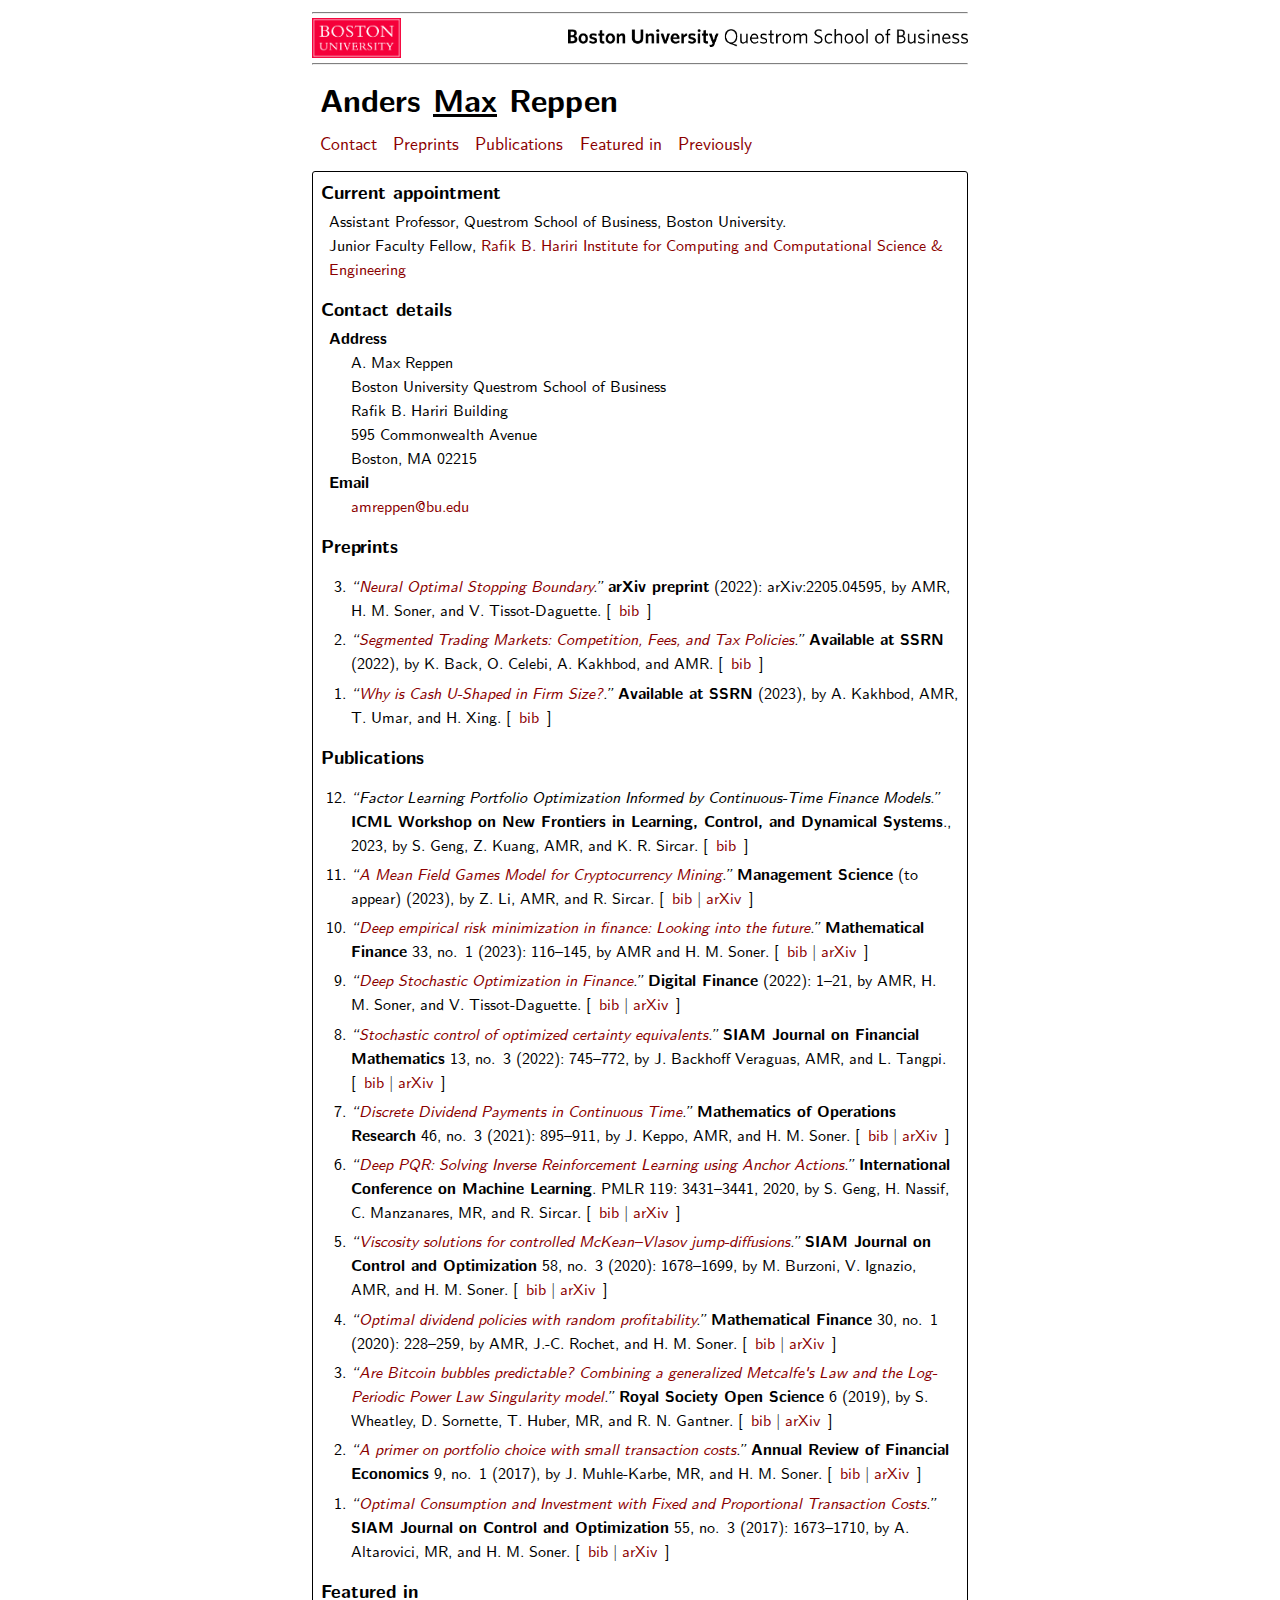
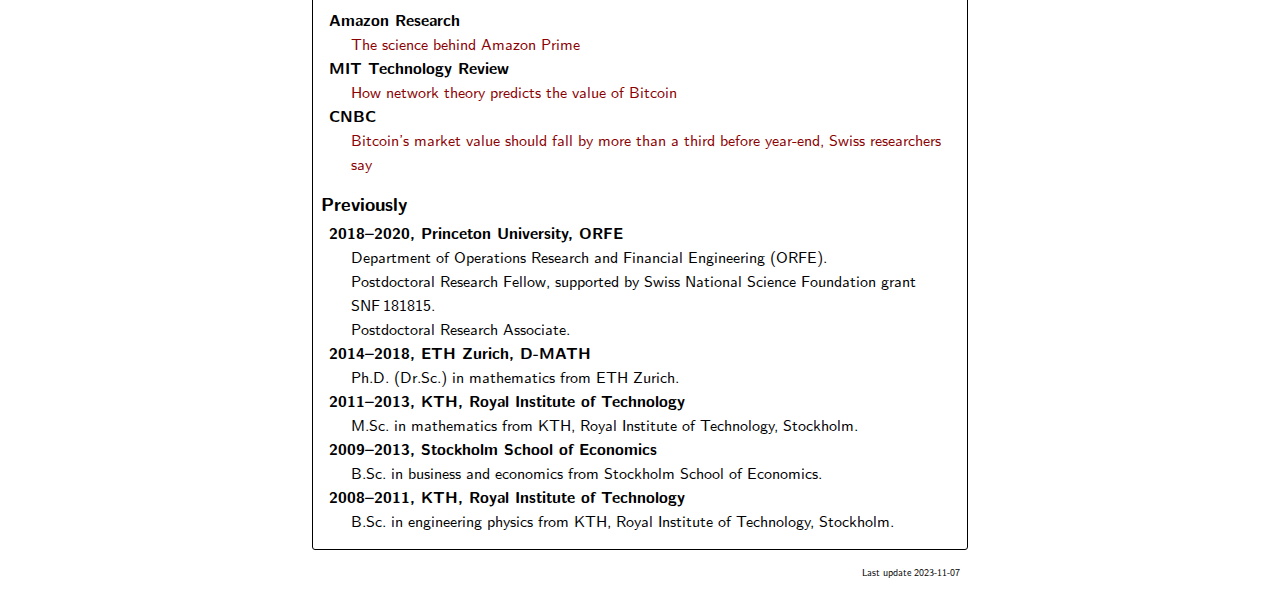
==== index.html @ 8e24a2f7 "Fixed bibliography" ====
<!DOCTYPE html>
<html>
  <head>
    <meta charset="utf-8">
    <meta name="viewport" content="width=device-width, initial-scale=1.0">
    <meta name="google-site-verification" content="W__J4G6WzHY-cyJZ4B01j-AubhSRkgp7CPKXOhSqHA4" />
    <title>A. Max Reppen</title>
    <link rel="stylesheet" href="style.css">
    <script>
    window.onload = function() {
      document.querySelectorAll('a.bib').forEach(function(a) {
        var wrapper = document.createElement('div');
        wrapper.classList.add("tooltip");
        a.parentNode.insertBefore(wrapper, a);
        wrapper.appendChild(a);

        var tooltip = document.createElement('span');
        tooltip.visibility = "hidden";
        tooltip.classList.add("tooltiptext");

        a.onmouseout = function() {
          tooltip.innerHTML = "Copy to clipboard";
        };

        a.onmouseout();
        wrapper.appendChild(tooltip);

        a.onclick = function() {
          var url = this.href;
          tooltip.innerHTML = "Loading..."
          fetch(url).then( r => r.text() )
            .then(function (text) {
              navigator.clipboard.writeText(text);
              tooltip.innerHTML = "Copied to clipboard ✓";
            })
            .catch(function (err) {
              tooltip.innerHTML = "Failed to load resource";
              window.location.href = url;
            });
          return false;
        };
      });
    }
    </script>
  </head>
<body bgcolor="#FFFFFF">

<header>
<hr>
<div id="logos">
<a class="logolink" href="https://www.bu.edu/"><img class="logo" src="bu.png" alt="Boston University"></a>

<a class="logolink" href="https://www.bu.edu/questrom/"><img class="logo" src="questrom.png" alt="Questrom"></a>
</div>
<hr>

<div id="title"><h1>Anders <u>Max</u> Reppen</h1></div>
<nav>
    <a href="#contact">Contact</a>
    <a href="#preprints">Preprints</a>
    <a href="#publications">Publications</a>
    <a href="#featuredin">Featured&puncsp;in</a>
    <a href="#background">Previously</a>
</nav>
</header>


<div id="content">

  <h3 id="appointment">Current appointment</h3>
  <div class="section_content"><p>Assistant Professor, Questrom School of Business, Boston University.
  <br>
  Junior Faculty Fellow, <a href="https://www.bu.edu/hic/">Rafik B. Hariri Institute for Computing and Computational Science & Engineering</a></p></div>


<h3 id="contact">Contact details</h3>
<div class="section_content">
<dl>
    <dt>Address</dt>
    <dd>
    A. Max Reppen <br>
    Boston University Questrom School of Business <br>
    Rafik B. Hariri Building <br>
    595 Commonwealth Avenue <br>
    Boston, MA 02215 <br>
    </dd>
    <dt>Email</dt>
    <dd><a href="mailto:amreppen@bu.edu">amreppen@bu.edu</a></dd>
</dl>
</div>


<h3 id="preprints">Preprints</h3>
<div class="section_content">
<ol reversed>
    <li><span class="publication"><span class="title"><q><a href="https://arxiv.org/abs/2205.04595">Neural Optimal Stopping Boundary</a></q></span> <span class="journal">arXiv preprint</span> (2022): arXiv:2205.04595, by <span class="author"><span class="I">AMR</span></span>, <span class="author"><a href="https://scholar.princeton.edu/soner/">H. M. Soner</a></span>, and <span class="author"><a href="https://sites.google.com/view/valentintissot-daguette/home">V. Tissot-Daguette</a></span>.  [&nbsp;<a class="bib paperlink" href="bib/neural_stopping_bdry.bib">bib</a>&nbsp;]</span></li>
    <li><span class="publication"><span class="title"><q><a href="https://papers.ssrn.com/sol3/papers.cfm?abstract_id=4119978">Segmented Trading Markets: Competition, Fees, and Tax Policies</a></q></span> <span class="journal">Available at SSRN</span> (2022), by <span class="author"><a href="https://business.rice.edu/person/kerry-back">K. Back</a></span>, <span class="author">O. Celebi</span>, <span class="author"><a href="http://www.akakhbod.com/">A. Kakhbod</a></span>, and <span class="author"><span class="I">AMR</span></span>.  [&nbsp;<a class="bib paperlink" href="bib/crypto_venues.bib">bib</a>&nbsp;]</span></li>
    <li><span class="publication"><span class="title"><q><a href="https://papers.ssrn.com/sol3/papers.cfm?abstract_id=4079159">Why is Cash U-Shaped in Firm Size?</a></q></span> <span class="journal">Available at SSRN</span> (2023), by <span class="author"><a href="http://www.akakhbod.com/">A. Kakhbod</a></span>, <span class="author"><span class="I">AMR</span></span>, <span class="author"><a href="https://sites.google.com/site/tarikumar/">T. Umar</a></span>, and <span class="author"><a href="https://sites.google.com/view/hao-xing/home">H. Xing</a></span>.  [&nbsp;<a class="bib paperlink" href="bib/cashcapmodel.bib">bib</a>&nbsp;]</span></li>
</ol>
</div>

<h3 id="publications">Publications</h3>
<div class="section_content">
<ol reversed>
    <li><span class="publication"><span class="title"><q>Factor Learning Portfolio Optimization Informed by Continuous-Time Finance Models</q></span> <span class="booktitle">ICML Workshop on New Frontiers in Learning, Control, and Dynamical Systems</span>., 2023, by <span class="author"><a href="https://www.cs.princeton.edu/~sgeng/">S. Geng</a></span>, <span class="author">Z. Kuang</span>, <span class="author"><span class="I">AMR</span></span>, and <span class="author"><a href="https://www.princeton.edu/~sircar/">K. R. Sircar</a></span>.  [&nbsp;<a class="bib paperlink" href="bib/geng2023factor.bib">bib</a>&nbsp;]</span></li>
    <li><span class="publication"><span class="title"><q><a href="https://pubsonline.informs.org/doi/abs/10.1287/mnsc.2023.4798">A Mean Field Games Model for Cryptocurrency Mining</a></q></span> <span class="journal">Management Science</span> (to appear) (2023), by <span class="author">Z. Li</span>, <span class="author"><span class="I">AMR</span></span>, and <span class="author"><a href="https://www.princeton.edu/~sircar/">R. Sircar</a></span>.  [&nbsp;<a class="bib paperlink" href="bib/mfg_bitcoin.bib">bib</a> | <a class="paperlink" href="https://arxiv.org/abs/1912.01952">arXiv</a>&nbsp;]</span></li>
    <li><span class="publication"><span class="title"><q><a href="http://doi.org/10.1111/mafi.12365">Deep empirical risk minimization in finance: Looking into the future</a></q></span> <span class="journal">Mathematical Finance</span> 33, no.&nbsp;1 (2023): 116–145, by <span class="author"><span class="I">AMR</span></span> and <span class="author"><a href="https://scholar.princeton.edu/soner/">H. M. Soner</a></span>.  [&nbsp;<a class="bib paperlink" href="bib/overlearning.bib">bib</a> | <a class="paperlink" href="https://arxiv.org/abs/2011.09349">arXiv</a>&nbsp;]</span></li>
    <li><span class="publication"><span class="title"><q><a href="https://doi.org/10.1007/s42521-022-00074-6">Deep Stochastic Optimization in Finance</a></q></span> <span class="journal">Digital Finance</span> (2022): 1&ndash;21, by <span class="author"><span class="I">AMR</span></span>, <span class="author"><a href="https://scholar.princeton.edu/soner/">H. M. Soner</a></span>, and <span class="author"><a href="https://sites.google.com/view/valentintissot-daguette/home">V. Tissot-Daguette</a></span>.  [&nbsp;<a class="bib paperlink" href="bib/deep_stoch_opt_finance.bib">bib</a> | <a class="paperlink" href="https://arxiv.org/abs/2205.04604">arXiv</a>&nbsp;]</span></li>
    <li><span class="publication"><span class="title"><q><a href="https://epubs.siam.org/doi/10.1137/21M1407732">Stochastic control of optimized certainty equivalents</a></q></span> <span class="journal">SIAM Journal on Financial Mathematics</span> 13, no.&nbsp;3 (2022): 745–772, by <span class="author"><a href="https://sites.google.com/site/juliobackhoff/home">J. Backhoff Veraguas</a></span>, <span class="author"><span class="I">AMR</span></span>, and <span class="author"><a href="https://ludovic.princeton.edu/">L. Tangpi</a></span>.  [&nbsp;<a class="bib paperlink" href="bib/oce_control.bib">bib</a> | <a class="paperlink" href="https://arxiv.org/abs/2001.10108">arXiv</a>&nbsp;]</span></li>
    <li><span class="publication"><span class="title"><q><a href="https://pubsonline.informs.org/doi/abs/10.1287/moor.2020.1081">Discrete Dividend Payments in Continuous Time</a></q></span> <span class="journal">Mathematics of Operations Research</span> 46, no.&nbsp;3 (2021): 895–911, by <span class="author"><a href="https://jussikeppo.com/">J. Keppo</a></span>, <span class="author"><span class="I">AMR</span></span>, and <span class="author"><a href="https://scholar.princeton.edu/soner/">H. M. Soner</a></span>.  [&nbsp;<a class="bib paperlink" href="bib/discrete_dividends.bib">bib</a> | <a class="paperlink" href="https://arxiv.org/abs/1805.05077">arXiv</a>&nbsp;]</span></li>
    <li><span class="publication"><span class="title"><q><a href="http://proceedings.mlr.press/v119/geng20a.html">Deep PQR: Solving Inverse Reinforcement Learning using Anchor Actions</a></q></span> <span class="booktitle">International Conference on Machine Learning</span>. PMLR 119: 3431&ndash;3441, 2020, by <span class="author"><a href="https://www.cs.princeton.edu/~sgeng/">S. Geng</a></span>, <span class="author">H. Nassif</span>, <span class="author">C. Manzanares</span>, <span class="author"><span class="I">MR</span></span>, and <span class="author"><a href="https://www.princeton.edu/~sircar/">R. Sircar</a></span>.  [&nbsp;<a class="bib paperlink" href="bib/ioc_anchor.bib">bib</a> | <a class="paperlink" href="https://arxiv.org/abs/2007.07443">arXiv</a>&nbsp;]</span></li>
    <li><span class="publication"><span class="title"><q><a href="https://epubs.siam.org/doi/abs/10.1137/19M1290061">Viscosity solutions for controlled McKean&ndash;Vlasov jump-diffusions</a></q></span> <span class="journal">SIAM Journal on Control and Optimization</span> 58, no.&nbsp;3 (2020): 1678–1699, by <span class="author"><a href="https://sites.unimi.it/burzonim/">M. Burzoni</a></span>, <span class="author">V. Ignazio</span>, <span class="author"><span class="I">AMR</span></span>, and <span class="author"><a href="https://scholar.princeton.edu/soner/">H. M. Soner</a></span>.  [&nbsp;<a class="bib paperlink" href="bib/measure_comparison_jumps.bib">bib</a> | <a class="paperlink" href="https://arxiv.org/abs/1909.12337">arXiv</a>&nbsp;]</span></li>
    <li><span class="publication"><span class="title"><q><a href="https://onlinelibrary.wiley.com/doi/abs/10.1111/mafi.12223">Optimal dividend policies with random profitability</a></q></span> <span class="journal">Mathematical Finance</span> 30, no.&nbsp;1 (2020): 228–259, by <span class="author"><span class="I">AMR</span></span>, <span class="author"><a href="https://www.tse-fr.eu/people/jean-charles-rochet">J.-C. Rochet</a></span>, and <span class="author"><a href="https://scholar.princeton.edu/soner/">H. M. Soner</a></span>.  [&nbsp;<a class="bib paperlink" href="bib/random_profitability.bib">bib</a> | <a class="paperlink" href="https://arxiv.org/abs/1706.01813">arXiv</a>&nbsp;]</span></li>
    <li><span class="publication"><span class="title"><q><a href="https://royalsocietypublishing.org/doi/abs/10.1098/rsos.180538">Are Bitcoin bubbles predictable? Combining a generalized Metcalfe's Law and the Log-Periodic Power Law Singularity model</a></q></span> <span class="journal">Royal Society Open Science</span> 6 (2019), by <span class="author"><a href="https://scholar.google.com/citations?user=OQ35214AAAAJ">S. Wheatley</a></span>, <span class="author"><a href="https://er.ethz.ch/about-us/people/sornette.html">D. Sornette</a></span>, <span class="author">T. Huber</span>, <span class="author"><span class="I">MR</span></span>, and <span class="author"><a href="https://scholar.google.com/citations?user=cJ6KEngAAAAJ">R. N. Gantner</a></span>.  [&nbsp;<a class="bib paperlink" href="bib/BTC_LPPLS.bib">bib</a> | <a class="paperlink" href="https://arxiv.org/abs/1803.05663">arXiv</a>&nbsp;]</span></li>
    <li><span class="publication"><span class="title"><q><a href="https://www.annualreviews.org/doi/abs/10.1146/annurev-financial-110716-032445">A primer on portfolio choice with small transaction costs</a></q></span> <span class="journal">Annual Review of Financial Economics</span> 9, no.&nbsp;1 (2017), by <span class="author"><a href="https://www.imperial.ac.uk/people/j.muhle-karbe">J. Muhle-Karbe</a></span>, <span class="author"><span class="I">MR</span></span>, and <span class="author"><a href="https://scholar.princeton.edu/soner/">H. M. Soner</a></span>.  [&nbsp;<a class="bib paperlink" href="bib/transaction_cost_primer.bib">bib</a> | <a class="paperlink" href="https://arxiv.org/abs/1612.01302">arXiv</a>&nbsp;]</span></li>
    <li><span class="publication"><span class="title"><q><a href="http://epubs.siam.org/doi/10.1137/15M1053633">Optimal Consumption and Investment with Fixed and Proportional Transaction Costs</a></q></span> <span class="journal">SIAM Journal on Control and Optimization</span> 55, no.&nbsp;3 (2017): 1673&ndash;1710, by <span class="author"><a href="https://scholar.google.com/citations?user=X-I1JTgAAAAJ">A. Altarovici</a></span>, <span class="author"><span class="I">MR</span></span>, and <span class="author"><a href="https://scholar.princeton.edu/soner/">H. M. Soner</a></span>.  [&nbsp;<a class="bib paperlink" href="bib/mixed_costs.bib">bib</a> | <a class="paperlink" href="https://arxiv.org/abs/1610.03958">arXiv</a>&nbsp;]</span></li>
</ol>
</div>

<h3 id="featuredin">Featured in</h3>
<div class="section_content">
<dl>
  <dt>Amazon Research</dt>
  <dd><a href="https://www.amazon.science/latest-news/the-science-behind-amazon-prime">The science behind Amazon Prime</a></dd>

  <dt>MIT Technology Review</dt>
  <dd><a href="https://www.technologyreview.com/2018/03/29/67091/how-network-theory-predicts-the-value-of-bitcoin/">How network theory predicts the value of Bitcoin</a></dd>

  <dt>CNBC</dt>
  <dd><a href="https://www.cnbc.com/2018/04/02/bitcoins-market-value-should-fall-by-more-than-a-third-before-year-end-swiss-researchers-say.html">Bitcoin’s market value should fall by more than a third before year-end, Swiss researchers say</a></dd>
</dl>
</div>

<h3 id="background">Previously</h3>
<div class="section_content">
<dl>
  <dt>2018–2020, Princeton University, ORFE</dt>
  <dd>
    Department of Operations Research and Financial Engineering (ORFE).<br>
    Postdoctoral Research Fellow, supported by Swiss National Science Foundation grant SNF&#8239;181815. <br>
    Postdoctoral Research Associate.
  </dd>

    <dt>2014–2018, ETH Zurich, D-MATH</dt>
	<dd>Ph.D. (Dr.Sc.) in mathematics from ETH Zurich.</dd>

  <dt>2011–2013, KTH, Royal Institute of Technology</dt>
	<dd>M.Sc. in mathematics from KTH, Royal Institute of Technology, Stockholm.</dd>

    <dt>2009–2013, Stockholm School of Economics</dt>
	<dd>B.Sc. in business and economics from Stockholm School of Economics.</dd>

    <dt>2008–2011, KTH, Royal Institute of Technology</dt>
	<dd>B.Sc. in engineering physics from KTH, Royal Institute of Technology, Stockholm.</dd>
</dl>
</div>

</div>

<footer>
<div id="last-updated" align="right"><font size="-2">Last update 2023-11-07</font></div>
</footer>

</body>
</html>
---- style.css ----
@font-face {
    font-family: 'LMSans10'; /* normal */
    src: url('fonts/lmsans10-regular.woff2') format('woff2');
    font-weight: normal;
    font-style: normal;
}

@font-face {
    font-family: 'LMSans10'; /* italic */
    src: url('fonts/lmsans10-oblique.woff2') format('woff2');
    font-weight: normal;
    font-style: italic;
}

@font-face {
    font-family: 'LMSans10'; /* bold */
    src: url('fonts/lmsans10-bold.woff2') format('woff2');
    font-weight: bold;
    font-style: normal;
}

@font-face {
    font-family: 'LMSans10'; /* bold */
    src: url('fonts/lmsans10-boldoblique.woff2') format('woff2');
    font-weight: bold;
    font-style: italic;
}

html {
    scroll-behavior: smooth;
    font-family: 'LMSans10', sans-serif;
}

/* MAIN LAYOUT */

* {
    text-size-adjust: none;
    -webkit-text-size-adjust: none;
}
body {
    max-width: 82ch;
    padding: 0.5ch;
    margin: 0 auto;
    overflow-x: hidden;
}
hr {
    border-top: 1px solid;
    margin: 0 0;
}
#logos {
    display: flex;
    flex-wrap: wrap;
    justify-content: space-between;
    margin: 0.25em 0 0 0;
    align-items: center;
}
.logo {
    max-height: 2.5rem;
    max-width: 100%;
}
.logolink {
    max-width: min(25rem, 100%);
    min-width: 0;
}
header {
    margin-top: 0.5em;
    margin-bottom: 1em;
}
#title, nav, #content, footer {
    margin-left: 0;
    margin-right: 0;
    padding-left: 1ch;
    padding-right: 1ch;
    margin-top: 0.5em;
    margin-bottom: 0.5em;
}
#content {
    border: 1px solid;
    border-radius: 3px;
    line-height: 150%;
}
nav {
    word-spacing: 1.4ch;
}
nav a {
    font-size: 1.1em;
}
h1, h2, h3, h4, h5, h6 {
    margin-bottom: 0;
}
h1, h2, h3, h4, h5, h6, p, ul, li, dl, table {
    margin-top: 0.33em;
}
#content > :first-child {
    margin-top: 0.5rem;
}
#content > :last-child {
    margin-bottom: 0.5rem;
}
.section_content {
  padding-left: 0.5rem;
}


/* COLORS */

a, nav a:visited {
    color: #8b0000;
    text-decoration: none;
}

a:hover {
    color: #F5003A;
    text-decoration: underline;
}

.author a:link, .author a:visited {
    color: black;
}

.author a:hover {
    color: #F5003A;
}

.paperlink a:link, .paperlink a:visited {
    text-decoration: underline;
}

.journal, .booktitle {
    font-weight: bold;
}

.title {
    quotes: '“' '.”';
    font-style: italic;
    /*quotes: '' '';*/
}

/* LISTS */
ol, ul, dl {
    padding-left: 0.0rem;
}
ol, ul, dd {
    margin-left: 1.4rem;
}
/* DESCRIPTION LISTS */
dt {
    font-weight: bold;
}

/* MEDIA QUERIES */

@media only print {
    body, #content {
        background-color: white;
        border: none;
    }
    header hr {
        display: none;
    }
    nav {
        display: none;
    }
}

/* TOOLTIP */

.tooltip {
  position: relative;
  display: inline-block;
}

.tooltip .tooltiptext {
  visibility: hidden;
  width: 140px;
  background-color: #555;
  color: #fff;
  text-align: center;
  border-radius: 6px;
  padding: 5px;
  position: absolute;
  z-index: 1;
  bottom: 100%;
  left: 50%;
  margin-left: -75px;
  opacity: 0;
  transition: opacity 0.3s;
}

.tooltip .tooltiptext::after {
  content: "";
  position: absolute;
  top: 100%;
  left: 50%;
  margin-left: -5px;
  border-width: 5px;
  border-style: solid;
  border-color: #555 transparent transparent transparent;
}

.tooltip:hover .tooltiptext {
  visibility: visible;
  opacity: 1;
}
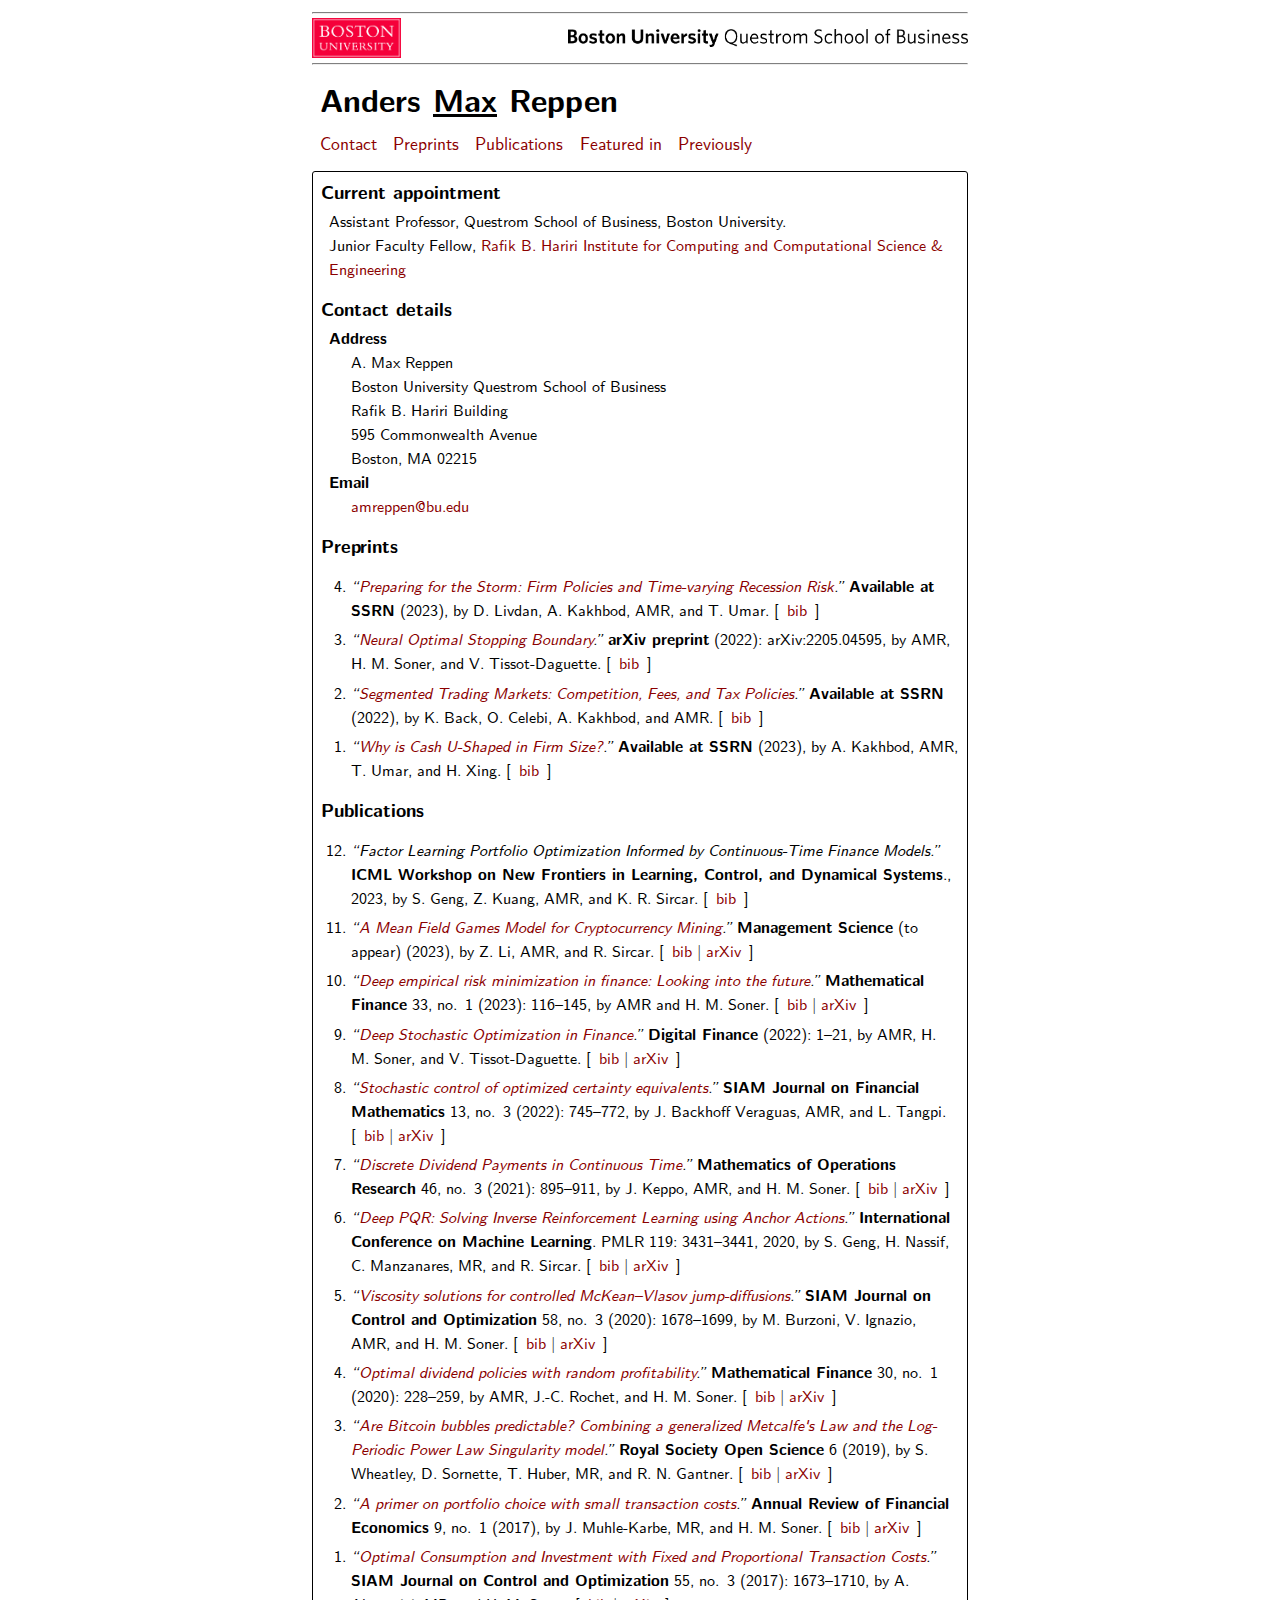
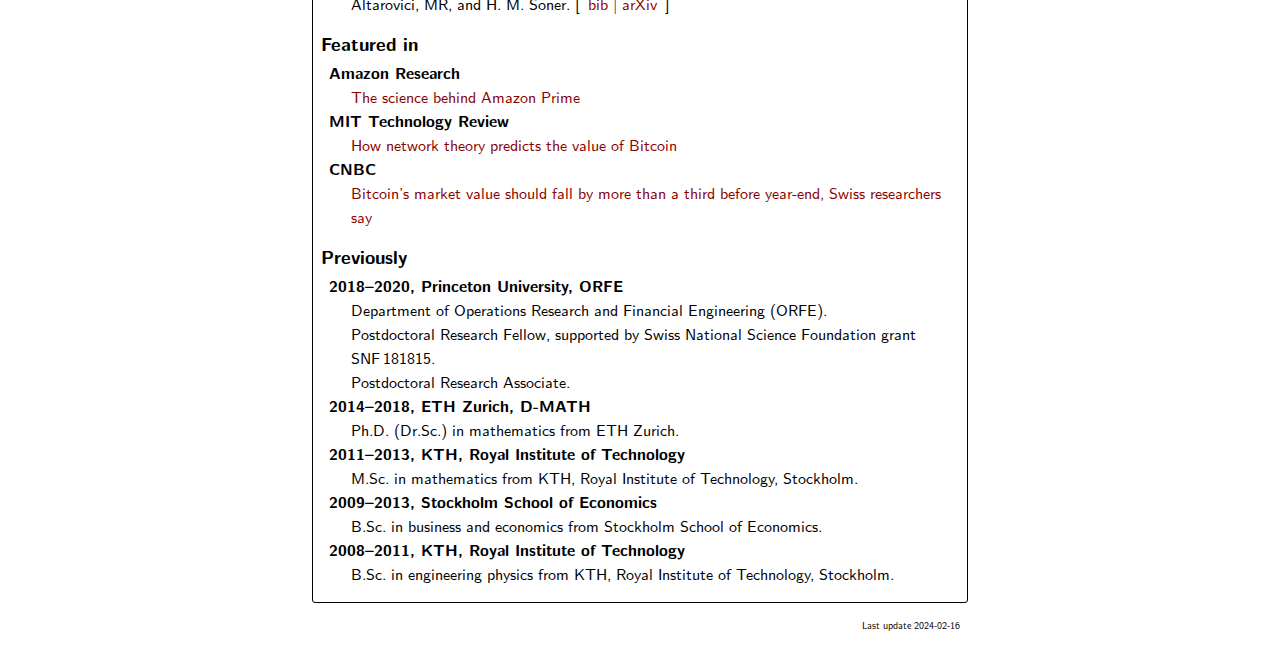
==== commit 0d573597: "Preparing for the storm" ====
--- a/index.html
+++ b/index.html
@@ -93,6 +93,7 @@
 <h3 id="preprints">Preprints</h3>
 <div class="section_content">
 <ol reversed>
+    <li><span class="publication"><span class="title"><q><a href="https://papers.ssrn.com/sol3/papers.cfm?abstract_id=4079159">Preparing for the Storm: Firm Policies and Time-varying Recession Risk</a></q></span> <span class="journal">Available at SSRN</span> (2023), by <span class="author">D. Livdan</span>, <span class="author"><a href="http://www.akakhbod.com/">A. Kakhbod</a></span>, <span class="author"><span class="I">AMR</span></span>, and <span class="author"><a href="https://sites.google.com/site/tarikumar/">T. Umar</a></span>.  [&nbsp;<a class="bib paperlink" href="bib/preparing_for_the_storm.bib">bib</a>&nbsp;]</span></li>
     <li><span class="publication"><span class="title"><q><a href="https://arxiv.org/abs/2205.04595">Neural Optimal Stopping Boundary</a></q></span> <span class="journal">arXiv preprint</span> (2022): arXiv:2205.04595, by <span class="author"><span class="I">AMR</span></span>, <span class="author"><a href="https://scholar.princeton.edu/soner/">H. M. Soner</a></span>, and <span class="author"><a href="https://sites.google.com/view/valentintissot-daguette/home">V. Tissot-Daguette</a></span>.  [&nbsp;<a class="bib paperlink" href="bib/neural_stopping_bdry.bib">bib</a>&nbsp;]</span></li>
     <li><span class="publication"><span class="title"><q><a href="https://papers.ssrn.com/sol3/papers.cfm?abstract_id=4119978">Segmented Trading Markets: Competition, Fees, and Tax Policies</a></q></span> <span class="journal">Available at SSRN</span> (2022), by <span class="author"><a href="https://business.rice.edu/person/kerry-back">K. Back</a></span>, <span class="author">O. Celebi</span>, <span class="author"><a href="http://www.akakhbod.com/">A. Kakhbod</a></span>, and <span class="author"><span class="I">AMR</span></span>.  [&nbsp;<a class="bib paperlink" href="bib/crypto_venues.bib">bib</a>&nbsp;]</span></li>
     <li><span class="publication"><span class="title"><q><a href="https://papers.ssrn.com/sol3/papers.cfm?abstract_id=4079159">Why is Cash U-Shaped in Firm Size?</a></q></span> <span class="journal">Available at SSRN</span> (2023), by <span class="author"><a href="http://www.akakhbod.com/">A. Kakhbod</a></span>, <span class="author"><span class="I">AMR</span></span>, <span class="author"><a href="https://sites.google.com/site/tarikumar/">T. Umar</a></span>, and <span class="author"><a href="https://sites.google.com/view/hao-xing/home">H. Xing</a></span>.  [&nbsp;<a class="bib paperlink" href="bib/cashcapmodel.bib">bib</a>&nbsp;]</span></li>
@@ -158,7 +159,7 @@
 </div>
 
 <footer>
-<div id="last-updated" align="right"><font size="-2">Last update 2023-11-07</font></div>
+<div id="last-updated" align="right"><font size="-2">Last update 2024-02-16</font></div>
 </footer>
 
 </body>
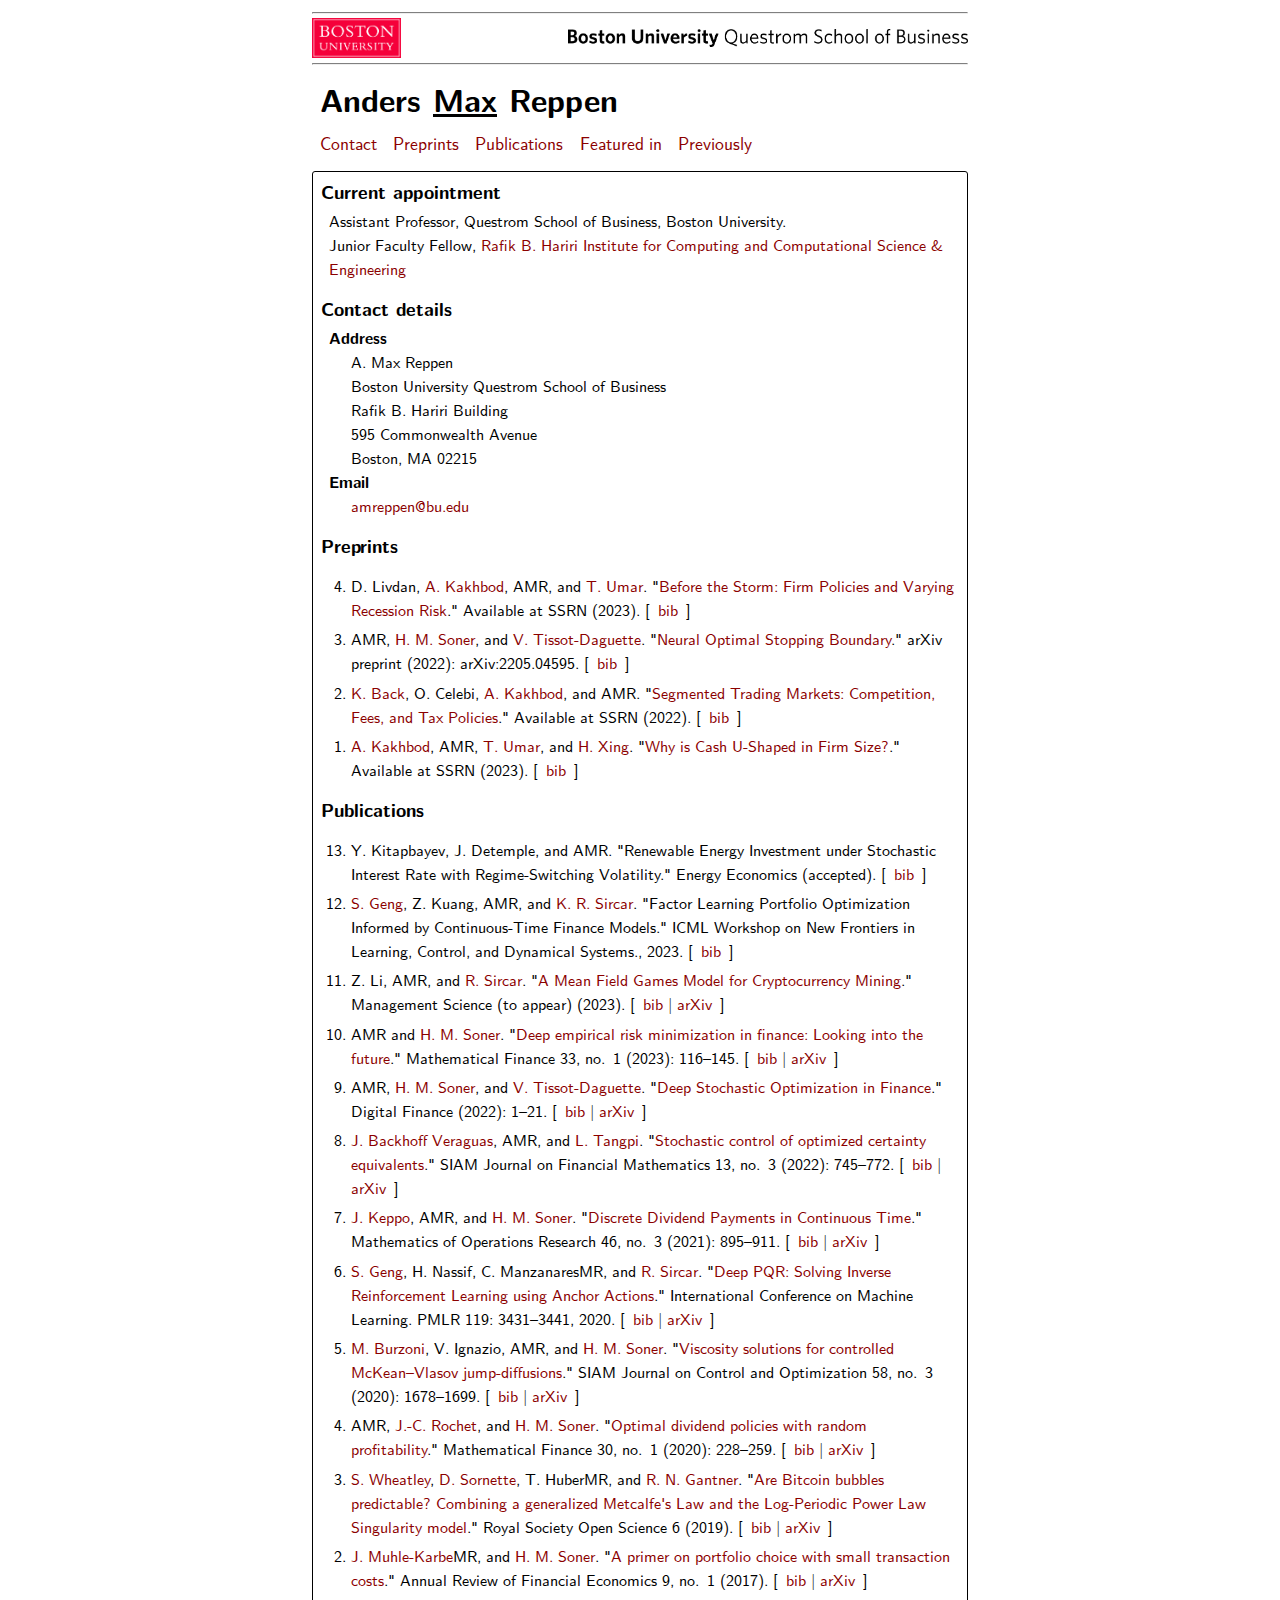
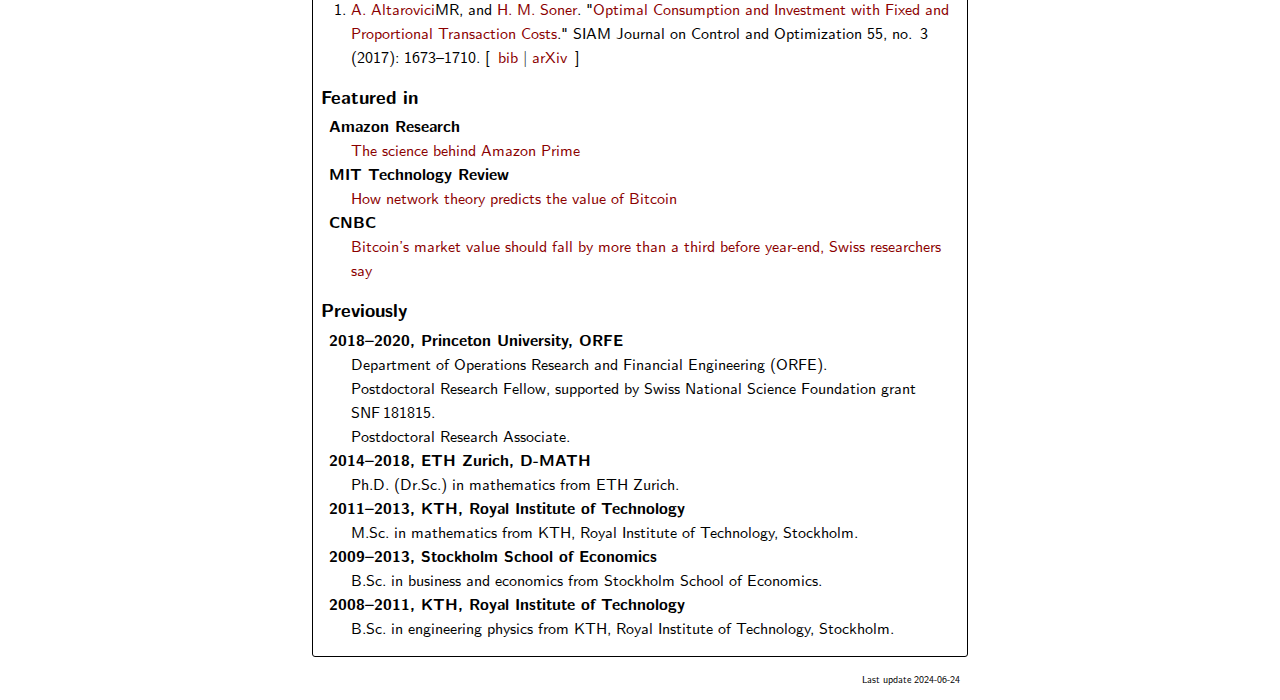
==== commit 47ac0ce1: "Update" ====
--- a/index.html
+++ b/index.html
@@ -93,28 +93,29 @@
 <h3 id="preprints">Preprints</h3>
 <div class="section_content">
 <ol reversed>
-    <li><span class="publication"><span class="title"><q><a href="https://papers.ssrn.com/sol3/papers.cfm?abstract_id=4079159">Preparing for the Storm: Firm Policies and Time-varying Recession Risk</a></q></span> <span class="journal">Available at SSRN</span> (2023), by <span class="author">D. Livdan</span>, <span class="author"><a href="http://www.akakhbod.com/">A. Kakhbod</a></span>, <span class="author"><span class="I">AMR</span></span>, and <span class="author"><a href="https://sites.google.com/site/tarikumar/">T. Umar</a></span>.  [&nbsp;<a class="bib paperlink" href="bib/preparing_for_the_storm.bib">bib</a>&nbsp;]</span></li>
-    <li><span class="publication"><span class="title"><q><a href="https://arxiv.org/abs/2205.04595">Neural Optimal Stopping Boundary</a></q></span> <span class="journal">arXiv preprint</span> (2022): arXiv:2205.04595, by <span class="author"><span class="I">AMR</span></span>, <span class="author"><a href="https://scholar.princeton.edu/soner/">H. M. Soner</a></span>, and <span class="author"><a href="https://sites.google.com/view/valentintissot-daguette/home">V. Tissot-Daguette</a></span>.  [&nbsp;<a class="bib paperlink" href="bib/neural_stopping_bdry.bib">bib</a>&nbsp;]</span></li>
-    <li><span class="publication"><span class="title"><q><a href="https://papers.ssrn.com/sol3/papers.cfm?abstract_id=4119978">Segmented Trading Markets: Competition, Fees, and Tax Policies</a></q></span> <span class="journal">Available at SSRN</span> (2022), by <span class="author"><a href="https://business.rice.edu/person/kerry-back">K. Back</a></span>, <span class="author">O. Celebi</span>, <span class="author"><a href="http://www.akakhbod.com/">A. Kakhbod</a></span>, and <span class="author"><span class="I">AMR</span></span>.  [&nbsp;<a class="bib paperlink" href="bib/crypto_venues.bib">bib</a>&nbsp;]</span></li>
-    <li><span class="publication"><span class="title"><q><a href="https://papers.ssrn.com/sol3/papers.cfm?abstract_id=4079159">Why is Cash U-Shaped in Firm Size?</a></q></span> <span class="journal">Available at SSRN</span> (2023), by <span class="author"><a href="http://www.akakhbod.com/">A. Kakhbod</a></span>, <span class="author"><span class="I">AMR</span></span>, <span class="author"><a href="https://sites.google.com/site/tarikumar/">T. Umar</a></span>, and <span class="author"><a href="https://sites.google.com/view/hao-xing/home">H. Xing</a></span>.  [&nbsp;<a class="bib paperlink" href="bib/cashcapmodel.bib">bib</a>&nbsp;]</span></li>
+    <li>D. Livdan, <a href="http://www.akakhbod.com/">A. Kakhbod</a>, <span class="I">AMR</span>, and <a href="https://sites.google.com/site/tarikumar/">T. Umar</a>. "<a href="https://papers.ssrn.com/sol3/papers.cfm?abstract_id=4385574">Before the Storm: Firm Policies and Varying Recession Risk</a>." Available at SSRN (2023). [&nbsp;<a href="bib/preparing_for_the_storm.bib">bib</a>&nbsp;]</li>
+    <li><span class="I">AMR</span>, <a href="https://scholar.princeton.edu/soner/">H. M. Soner</a>, and <a href="https://sites.google.com/view/valentintissot-daguette/home">V. Tissot-Daguette</a>. "<a href="https://arxiv.org/abs/2205.04595">Neural Optimal Stopping Boundary</a>." arXiv preprint (2022): arXiv:2205.04595. [&nbsp;<a href="bib/neural_stopping_bdry.bib">bib</a>&nbsp;]</li>
+    <li><a href="https://business.rice.edu/person/kerry-back">K. Back</a>, O. Celebi, <a href="http://www.akakhbod.com/">A. Kakhbod</a>, and <span class="I">AMR</span>. "<a href="https://papers.ssrn.com/sol3/papers.cfm?abstract_id=4119978">Segmented Trading Markets: Competition, Fees, and Tax Policies</a>." Available at SSRN (2022). [&nbsp;<a href="bib/crypto_venues.bib">bib</a>&nbsp;]</li>
+    <li><a href="http://www.akakhbod.com/">A. Kakhbod</a>, <span class="I">AMR</span>, <a href="https://sites.google.com/site/tarikumar/">T. Umar</a>, and <a href="https://sites.google.com/view/hao-xing/home">H. Xing</a>. "<a href="https://papers.ssrn.com/sol3/papers.cfm?abstract_id=4079159">Why is Cash U-Shaped in Firm Size?</a>." Available at SSRN (2023). [&nbsp;<a href="bib/cashcapmodel.bib">bib</a>&nbsp;]</li>
 </ol>
 </div>
 
 <h3 id="publications">Publications</h3>
 <div class="section_content">
 <ol reversed>
-    <li><span class="publication"><span class="title"><q>Factor Learning Portfolio Optimization Informed by Continuous-Time Finance Models</q></span> <span class="booktitle">ICML Workshop on New Frontiers in Learning, Control, and Dynamical Systems</span>., 2023, by <span class="author"><a href="https://www.cs.princeton.edu/~sgeng/">S. Geng</a></span>, <span class="author">Z. Kuang</span>, <span class="author"><span class="I">AMR</span></span>, and <span class="author"><a href="https://www.princeton.edu/~sircar/">K. R. Sircar</a></span>.  [&nbsp;<a class="bib paperlink" href="bib/geng2023factor.bib">bib</a>&nbsp;]</span></li>
-    <li><span class="publication"><span class="title"><q><a href="https://pubsonline.informs.org/doi/abs/10.1287/mnsc.2023.4798">A Mean Field Games Model for Cryptocurrency Mining</a></q></span> <span class="journal">Management Science</span> (to appear) (2023), by <span class="author">Z. Li</span>, <span class="author"><span class="I">AMR</span></span>, and <span class="author"><a href="https://www.princeton.edu/~sircar/">R. Sircar</a></span>.  [&nbsp;<a class="bib paperlink" href="bib/mfg_bitcoin.bib">bib</a> | <a class="paperlink" href="https://arxiv.org/abs/1912.01952">arXiv</a>&nbsp;]</span></li>
-    <li><span class="publication"><span class="title"><q><a href="http://doi.org/10.1111/mafi.12365">Deep empirical risk minimization in finance: Looking into the future</a></q></span> <span class="journal">Mathematical Finance</span> 33, no.&nbsp;1 (2023): 116–145, by <span class="author"><span class="I">AMR</span></span> and <span class="author"><a href="https://scholar.princeton.edu/soner/">H. M. Soner</a></span>.  [&nbsp;<a class="bib paperlink" href="bib/overlearning.bib">bib</a> | <a class="paperlink" href="https://arxiv.org/abs/2011.09349">arXiv</a>&nbsp;]</span></li>
-    <li><span class="publication"><span class="title"><q><a href="https://doi.org/10.1007/s42521-022-00074-6">Deep Stochastic Optimization in Finance</a></q></span> <span class="journal">Digital Finance</span> (2022): 1&ndash;21, by <span class="author"><span class="I">AMR</span></span>, <span class="author"><a href="https://scholar.princeton.edu/soner/">H. M. Soner</a></span>, and <span class="author"><a href="https://sites.google.com/view/valentintissot-daguette/home">V. Tissot-Daguette</a></span>.  [&nbsp;<a class="bib paperlink" href="bib/deep_stoch_opt_finance.bib">bib</a> | <a class="paperlink" href="https://arxiv.org/abs/2205.04604">arXiv</a>&nbsp;]</span></li>
-    <li><span class="publication"><span class="title"><q><a href="https://epubs.siam.org/doi/10.1137/21M1407732">Stochastic control of optimized certainty equivalents</a></q></span> <span class="journal">SIAM Journal on Financial Mathematics</span> 13, no.&nbsp;3 (2022): 745–772, by <span class="author"><a href="https://sites.google.com/site/juliobackhoff/home">J. Backhoff Veraguas</a></span>, <span class="author"><span class="I">AMR</span></span>, and <span class="author"><a href="https://ludovic.princeton.edu/">L. Tangpi</a></span>.  [&nbsp;<a class="bib paperlink" href="bib/oce_control.bib">bib</a> | <a class="paperlink" href="https://arxiv.org/abs/2001.10108">arXiv</a>&nbsp;]</span></li>
-    <li><span class="publication"><span class="title"><q><a href="https://pubsonline.informs.org/doi/abs/10.1287/moor.2020.1081">Discrete Dividend Payments in Continuous Time</a></q></span> <span class="journal">Mathematics of Operations Research</span> 46, no.&nbsp;3 (2021): 895–911, by <span class="author"><a href="https://jussikeppo.com/">J. Keppo</a></span>, <span class="author"><span class="I">AMR</span></span>, and <span class="author"><a href="https://scholar.princeton.edu/soner/">H. M. Soner</a></span>.  [&nbsp;<a class="bib paperlink" href="bib/discrete_dividends.bib">bib</a> | <a class="paperlink" href="https://arxiv.org/abs/1805.05077">arXiv</a>&nbsp;]</span></li>
-    <li><span class="publication"><span class="title"><q><a href="http://proceedings.mlr.press/v119/geng20a.html">Deep PQR: Solving Inverse Reinforcement Learning using Anchor Actions</a></q></span> <span class="booktitle">International Conference on Machine Learning</span>. PMLR 119: 3431&ndash;3441, 2020, by <span class="author"><a href="https://www.cs.princeton.edu/~sgeng/">S. Geng</a></span>, <span class="author">H. Nassif</span>, <span class="author">C. Manzanares</span>, <span class="author"><span class="I">MR</span></span>, and <span class="author"><a href="https://www.princeton.edu/~sircar/">R. Sircar</a></span>.  [&nbsp;<a class="bib paperlink" href="bib/ioc_anchor.bib">bib</a> | <a class="paperlink" href="https://arxiv.org/abs/2007.07443">arXiv</a>&nbsp;]</span></li>
-    <li><span class="publication"><span class="title"><q><a href="https://epubs.siam.org/doi/abs/10.1137/19M1290061">Viscosity solutions for controlled McKean&ndash;Vlasov jump-diffusions</a></q></span> <span class="journal">SIAM Journal on Control and Optimization</span> 58, no.&nbsp;3 (2020): 1678–1699, by <span class="author"><a href="https://sites.unimi.it/burzonim/">M. Burzoni</a></span>, <span class="author">V. Ignazio</span>, <span class="author"><span class="I">AMR</span></span>, and <span class="author"><a href="https://scholar.princeton.edu/soner/">H. M. Soner</a></span>.  [&nbsp;<a class="bib paperlink" href="bib/measure_comparison_jumps.bib">bib</a> | <a class="paperlink" href="https://arxiv.org/abs/1909.12337">arXiv</a>&nbsp;]</span></li>
-    <li><span class="publication"><span class="title"><q><a href="https://onlinelibrary.wiley.com/doi/abs/10.1111/mafi.12223">Optimal dividend policies with random profitability</a></q></span> <span class="journal">Mathematical Finance</span> 30, no.&nbsp;1 (2020): 228–259, by <span class="author"><span class="I">AMR</span></span>, <span class="author"><a href="https://www.tse-fr.eu/people/jean-charles-rochet">J.-C. Rochet</a></span>, and <span class="author"><a href="https://scholar.princeton.edu/soner/">H. M. Soner</a></span>.  [&nbsp;<a class="bib paperlink" href="bib/random_profitability.bib">bib</a> | <a class="paperlink" href="https://arxiv.org/abs/1706.01813">arXiv</a>&nbsp;]</span></li>
-    <li><span class="publication"><span class="title"><q><a href="https://royalsocietypublishing.org/doi/abs/10.1098/rsos.180538">Are Bitcoin bubbles predictable? Combining a generalized Metcalfe's Law and the Log-Periodic Power Law Singularity model</a></q></span> <span class="journal">Royal Society Open Science</span> 6 (2019), by <span class="author"><a href="https://scholar.google.com/citations?user=OQ35214AAAAJ">S. Wheatley</a></span>, <span class="author"><a href="https://er.ethz.ch/about-us/people/sornette.html">D. Sornette</a></span>, <span class="author">T. Huber</span>, <span class="author"><span class="I">MR</span></span>, and <span class="author"><a href="https://scholar.google.com/citations?user=cJ6KEngAAAAJ">R. N. Gantner</a></span>.  [&nbsp;<a class="bib paperlink" href="bib/BTC_LPPLS.bib">bib</a> | <a class="paperlink" href="https://arxiv.org/abs/1803.05663">arXiv</a>&nbsp;]</span></li>
-    <li><span class="publication"><span class="title"><q><a href="https://www.annualreviews.org/doi/abs/10.1146/annurev-financial-110716-032445">A primer on portfolio choice with small transaction costs</a></q></span> <span class="journal">Annual Review of Financial Economics</span> 9, no.&nbsp;1 (2017), by <span class="author"><a href="https://www.imperial.ac.uk/people/j.muhle-karbe">J. Muhle-Karbe</a></span>, <span class="author"><span class="I">MR</span></span>, and <span class="author"><a href="https://scholar.princeton.edu/soner/">H. M. Soner</a></span>.  [&nbsp;<a class="bib paperlink" href="bib/transaction_cost_primer.bib">bib</a> | <a class="paperlink" href="https://arxiv.org/abs/1612.01302">arXiv</a>&nbsp;]</span></li>
-    <li><span class="publication"><span class="title"><q><a href="http://epubs.siam.org/doi/10.1137/15M1053633">Optimal Consumption and Investment with Fixed and Proportional Transaction Costs</a></q></span> <span class="journal">SIAM Journal on Control and Optimization</span> 55, no.&nbsp;3 (2017): 1673&ndash;1710, by <span class="author"><a href="https://scholar.google.com/citations?user=X-I1JTgAAAAJ">A. Altarovici</a></span>, <span class="author"><span class="I">MR</span></span>, and <span class="author"><a href="https://scholar.princeton.edu/soner/">H. M. Soner</a></span>.  [&nbsp;<a class="bib paperlink" href="bib/mixed_costs.bib">bib</a> | <a class="paperlink" href="https://arxiv.org/abs/1610.03958">arXiv</a>&nbsp;]</span></li>
+    <li>Y. Kitapbayev, J. Detemple, and <span class="I">AMR</span>. "Renewable Energy Investment under Stochastic Interest Rate with Regime-Switching Volatility." Energy Economics (accepted). [&nbsp;<a href="bib/renewable_inv_interest_VR.bib">bib</a>&nbsp;]</li>
+    <li><a href="https://www.cs.princeton.edu/~sgeng/">S. Geng</a>, Z. Kuang, <span class="I">AMR</span>, and <a href="https://www.princeton.edu/~sircar/">K. R. Sircar</a>. "Factor Learning Portfolio Optimization Informed by Continuous-Time Finance Models." ICML Workshop on New Frontiers in Learning, Control, and Dynamical Systems., 2023. [&nbsp;<a href="bib/geng2023factor.bib">bib</a>&nbsp;]</li>
+    <li>Z. Li, <span class="I">AMR</span>, and <a href="https://www.princeton.edu/~sircar/">R. Sircar</a>. "<a href="https://pubsonline.informs.org/doi/abs/10.1287/mnsc.2023.4798">A Mean Field Games Model for Cryptocurrency Mining</a>." Management Science (to appear) (2023). [&nbsp;<a href="bib/mfg_bitcoin.bib">bib</a> | <a href="https://arxiv.org/abs/1912.01952">arXiv</a>&nbsp;]</li>
+    <li><span class="I">AMR</span> and <a href="https://scholar.princeton.edu/soner/">H. M. Soner</a>. "<a href="http://doi.org/10.1111/mafi.12365">Deep empirical risk minimization in finance: Looking into the future</a>." Mathematical Finance 33, no.&nbsp;1 (2023): 116–145. [&nbsp;<a href="bib/overlearning.bib">bib</a> | <a href="https://arxiv.org/abs/2011.09349">arXiv</a>&nbsp;]</li>
+    <li><span class="I">AMR</span>, <a href="https://scholar.princeton.edu/soner/">H. M. Soner</a>, and <a href="https://sites.google.com/view/valentintissot-daguette/home">V. Tissot-Daguette</a>. "<a href="https://doi.org/10.1007/s42521-022-00074-6">Deep Stochastic Optimization in Finance</a>." Digital Finance (2022): 1&ndash;21. [&nbsp;<a href="bib/deep_stoch_opt_finance.bib">bib</a> | <a href="https://arxiv.org/abs/2205.04604">arXiv</a>&nbsp;]</li>
+    <li><a href="https://sites.google.com/site/juliobackhoff/home">J. Backhoff Veraguas</a>, <span class="I">AMR</span>, and <a href="https://ludovic.princeton.edu/">L. Tangpi</a>. "<a href="https://epubs.siam.org/doi/10.1137/21M1407732">Stochastic control of optimized certainty equivalents</a>." SIAM Journal on Financial Mathematics 13, no.&nbsp;3 (2022): 745–772. [&nbsp;<a href="bib/oce_control.bib">bib</a> | <a href="https://arxiv.org/abs/2001.10108">arXiv</a>&nbsp;]</li>
+    <li><a href="https://jussikeppo.com/">J. Keppo</a>, <span class="I">AMR</span>, and <a href="https://scholar.princeton.edu/soner/">H. M. Soner</a>. "<a href="https://pubsonline.informs.org/doi/abs/10.1287/moor.2020.1081">Discrete Dividend Payments in Continuous Time</a>." Mathematics of Operations Research 46, no.&nbsp;3 (2021): 895–911. [&nbsp;<a href="bib/discrete_dividends.bib">bib</a> | <a href="https://arxiv.org/abs/1805.05077">arXiv</a>&nbsp;]</li>
+    <li><a href="https://www.cs.princeton.edu/~sgeng/">S. Geng</a>, H. Nassif, C. Manzanares<span class="I">MR</span>, and <a href="https://www.princeton.edu/~sircar/">R. Sircar</a>. "<a href="http://proceedings.mlr.press/v119/geng20a.html">Deep PQR: Solving Inverse Reinforcement Learning using Anchor Actions</a>." International Conference on Machine Learning. PMLR 119: 3431&ndash;3441, 2020. [&nbsp;<a href="bib/ioc_anchor.bib">bib</a> | <a href="https://arxiv.org/abs/2007.07443">arXiv</a>&nbsp;]</li>
+    <li><a href="https://sites.unimi.it/burzonim/">M. Burzoni</a>, V. Ignazio, <span class="I">AMR</span>, and <a href="https://scholar.princeton.edu/soner/">H. M. Soner</a>. "<a href="https://epubs.siam.org/doi/abs/10.1137/19M1290061">Viscosity solutions for controlled McKean&ndash;Vlasov jump-diffusions</a>." SIAM Journal on Control and Optimization 58, no.&nbsp;3 (2020): 1678–1699. [&nbsp;<a href="bib/measure_comparison_jumps.bib">bib</a> | <a href="https://arxiv.org/abs/1909.12337">arXiv</a>&nbsp;]</li>
+    <li><span class="I">AMR</span>, <a href="https://www.tse-fr.eu/people/jean-charles-rochet">J.-C. Rochet</a>, and <a href="https://scholar.princeton.edu/soner/">H. M. Soner</a>. "<a href="https://onlinelibrary.wiley.com/doi/abs/10.1111/mafi.12223">Optimal dividend policies with random profitability</a>." Mathematical Finance 30, no.&nbsp;1 (2020): 228–259. [&nbsp;<a href="bib/random_profitability.bib">bib</a> | <a href="https://arxiv.org/abs/1706.01813">arXiv</a>&nbsp;]</li>
+    <li><a href="https://scholar.google.com/citations?user=OQ35214AAAAJ">S. Wheatley</a>, <a href="https://er.ethz.ch/about-us/people/sornette.html">D. Sornette</a>, T. Huber<span class="I">MR</span>, and <a href="https://scholar.google.com/citations?user=cJ6KEngAAAAJ">R. N. Gantner</a>. "<a href="https://royalsocietypublishing.org/doi/abs/10.1098/rsos.180538">Are Bitcoin bubbles predictable? Combining a generalized Metcalfe's Law and the Log-Periodic Power Law Singularity model</a>." Royal Society Open Science 6 (2019). [&nbsp;<a href="bib/BTC_LPPLS.bib">bib</a> | <a href="https://arxiv.org/abs/1803.05663">arXiv</a>&nbsp;]</li>
+    <li><a href="https://www.imperial.ac.uk/people/j.muhle-karbe">J. Muhle-Karbe</a><span class="I">MR</span>, and <a href="https://scholar.princeton.edu/soner/">H. M. Soner</a>. "<a href="https://www.annualreviews.org/doi/abs/10.1146/annurev-financial-110716-032445">A primer on portfolio choice with small transaction costs</a>." Annual Review of Financial Economics 9, no.&nbsp;1 (2017). [&nbsp;<a href="bib/transaction_cost_primer.bib">bib</a> | <a href="https://arxiv.org/abs/1612.01302">arXiv</a>&nbsp;]</li>
+    <li><a href="https://scholar.google.com/citations?user=X-I1JTgAAAAJ">A. Altarovici</a><span class="I">MR</span>, and <a href="https://scholar.princeton.edu/soner/">H. M. Soner</a>. "<a href="http://epubs.siam.org/doi/10.1137/15M1053633">Optimal Consumption and Investment with Fixed and Proportional Transaction Costs</a>." SIAM Journal on Control and Optimization 55, no.&nbsp;3 (2017): 1673&ndash;1710. [&nbsp;<a href="bib/mixed_costs.bib">bib</a> | <a href="https://arxiv.org/abs/1610.03958">arXiv</a>&nbsp;]</li>
 </ol>
 </div>
 
@@ -159,7 +160,7 @@
 </div>
 
 <footer>
-<div id="last-updated" align="right"><font size="-2">Last update 2024-02-16</font></div>
+<div id="last-updated" align="right"><font size="-2">Last update 2024-06-24</font></div>
 </footer>
 
 </body>
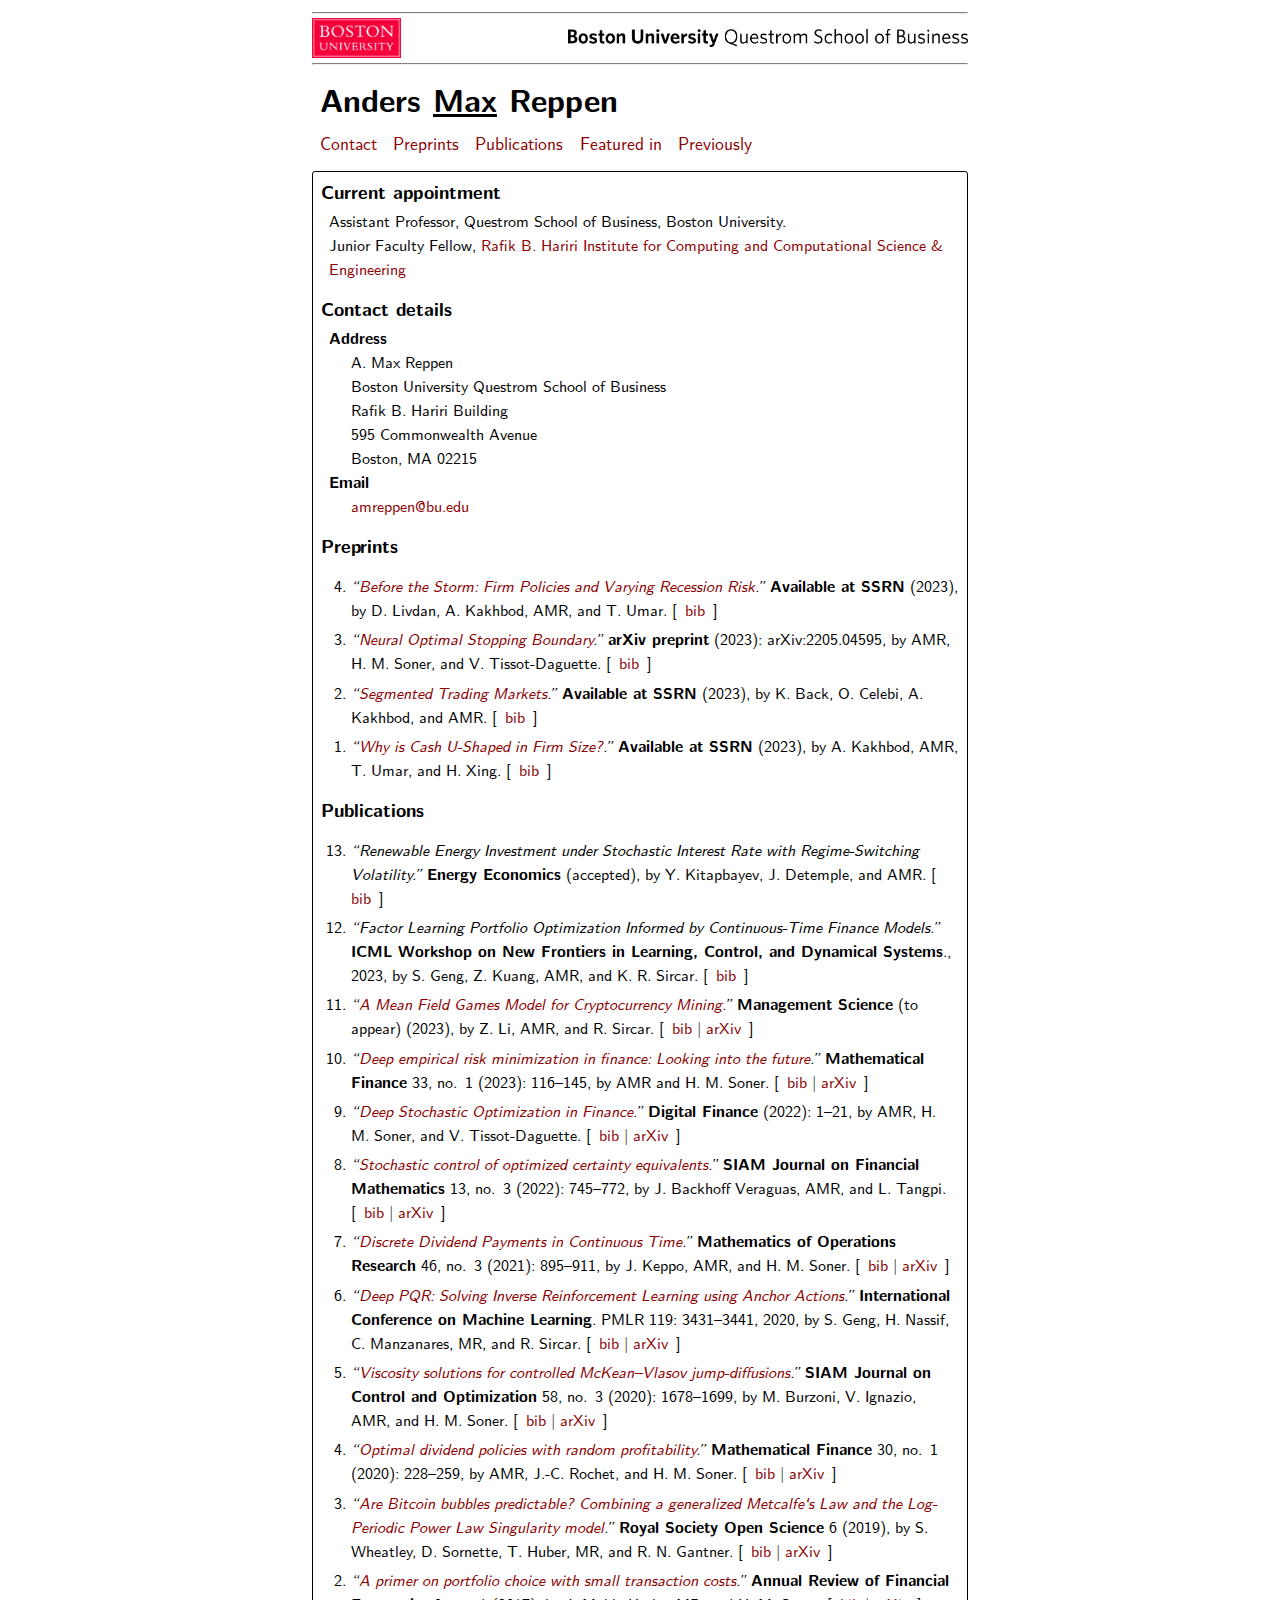
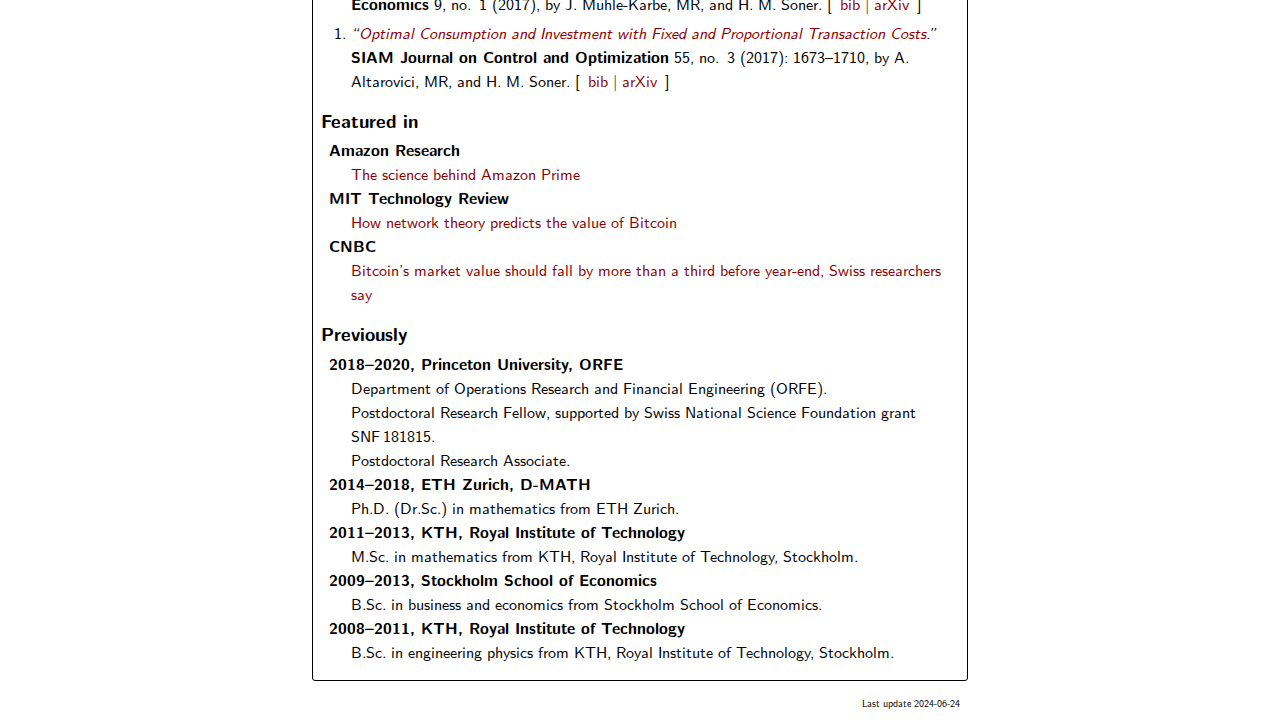
==== commit 09d4032b: "Updates" ====
--- a/index.html
+++ b/index.html
@@ -93,29 +93,29 @@
 <h3 id="preprints">Preprints</h3>
 <div class="section_content">
 <ol reversed>
-    <li>D. Livdan, <a href="http://www.akakhbod.com/">A. Kakhbod</a>, <span class="I">AMR</span>, and <a href="https://sites.google.com/site/tarikumar/">T. Umar</a>. "<a href="https://papers.ssrn.com/sol3/papers.cfm?abstract_id=4385574">Before the Storm: Firm Policies and Varying Recession Risk</a>." Available at SSRN (2023). [&nbsp;<a href="bib/preparing_for_the_storm.bib">bib</a>&nbsp;]</li>
-    <li><span class="I">AMR</span>, <a href="https://scholar.princeton.edu/soner/">H. M. Soner</a>, and <a href="https://sites.google.com/view/valentintissot-daguette/home">V. Tissot-Daguette</a>. "<a href="https://arxiv.org/abs/2205.04595">Neural Optimal Stopping Boundary</a>." arXiv preprint (2022): arXiv:2205.04595. [&nbsp;<a href="bib/neural_stopping_bdry.bib">bib</a>&nbsp;]</li>
-    <li><a href="https://business.rice.edu/person/kerry-back">K. Back</a>, O. Celebi, <a href="http://www.akakhbod.com/">A. Kakhbod</a>, and <span class="I">AMR</span>. "<a href="https://papers.ssrn.com/sol3/papers.cfm?abstract_id=4119978">Segmented Trading Markets: Competition, Fees, and Tax Policies</a>." Available at SSRN (2022). [&nbsp;<a href="bib/crypto_venues.bib">bib</a>&nbsp;]</li>
-    <li><a href="http://www.akakhbod.com/">A. Kakhbod</a>, <span class="I">AMR</span>, <a href="https://sites.google.com/site/tarikumar/">T. Umar</a>, and <a href="https://sites.google.com/view/hao-xing/home">H. Xing</a>. "<a href="https://papers.ssrn.com/sol3/papers.cfm?abstract_id=4079159">Why is Cash U-Shaped in Firm Size?</a>." Available at SSRN (2023). [&nbsp;<a href="bib/cashcapmodel.bib">bib</a>&nbsp;]</li>
+    <li><span class="publication"><span class="title"><q><a href="https://papers.ssrn.com/sol3/papers.cfm?abstract_id=4385574">Before the Storm: Firm Policies and Varying Recession Risk</a></q></span> <span class="journal">Available at SSRN</span> (2023), by <span class="author">D. Livdan</span>, <span class="author"><a href="http://www.akakhbod.com/">A. Kakhbod</a></span>, <span class="author"><span class="I">AMR</span></span>, and <span class="author"><a href="https://sites.google.com/site/tarikumar/">T. Umar</a></span>.  [&nbsp;<a class="bib paperlink" href="bib/preparing_for_the_storm.bib">bib</a>&nbsp;]</span></li>
+    <li><span class="publication"><span class="title"><q><a href="https://arxiv.org/abs/2205.04595">Neural Optimal Stopping Boundary</a></q></span> <span class="journal">arXiv preprint</span> (2023): arXiv:2205.04595, by <span class="author"><span class="I">AMR</span></span>, <span class="author"><a href="https://scholar.princeton.edu/soner/">H. M. Soner</a></span>, and <span class="author"><a href="https://sites.google.com/view/valentintissot-daguette/home">V. Tissot-Daguette</a></span>.  [&nbsp;<a class="bib paperlink" href="bib/neural_stopping_bdry.bib">bib</a>&nbsp;]</span></li>
+    <li><span class="publication"><span class="title"><q><a href="https://papers.ssrn.com/sol3/papers.cfm?abstract_id=4119978">Segmented Trading Markets</a></q></span> <span class="journal">Available at SSRN</span> (2023), by <span class="author"><a href="https://business.rice.edu/person/kerry-back">K. Back</a></span>, <span class="author">O. Celebi</span>, <span class="author"><a href="http://www.akakhbod.com/">A. Kakhbod</a></span>, and <span class="author"><span class="I">AMR</span></span>.  [&nbsp;<a class="bib paperlink" href="bib/crypto_venues.bib">bib</a>&nbsp;]</span></li>
+    <li><span class="publication"><span class="title"><q><a href="https://papers.ssrn.com/sol3/papers.cfm?abstract_id=4079159">Why is Cash U-Shaped in Firm Size?</a></q></span> <span class="journal">Available at SSRN</span> (2023), by <span class="author"><a href="http://www.akakhbod.com/">A. Kakhbod</a></span>, <span class="author"><span class="I">AMR</span></span>, <span class="author"><a href="https://sites.google.com/site/tarikumar/">T. Umar</a></span>, and <span class="author"><a href="https://sites.google.com/view/hao-xing/home">H. Xing</a></span>.  [&nbsp;<a class="bib paperlink" href="bib/cashcapmodel.bib">bib</a>&nbsp;]</span></li>
 </ol>
 </div>
 
 <h3 id="publications">Publications</h3>
 <div class="section_content">
 <ol reversed>
-    <li>Y. Kitapbayev, J. Detemple, and <span class="I">AMR</span>. "Renewable Energy Investment under Stochastic Interest Rate with Regime-Switching Volatility." Energy Economics (accepted). [&nbsp;<a href="bib/renewable_inv_interest_VR.bib">bib</a>&nbsp;]</li>
-    <li><a href="https://www.cs.princeton.edu/~sgeng/">S. Geng</a>, Z. Kuang, <span class="I">AMR</span>, and <a href="https://www.princeton.edu/~sircar/">K. R. Sircar</a>. "Factor Learning Portfolio Optimization Informed by Continuous-Time Finance Models." ICML Workshop on New Frontiers in Learning, Control, and Dynamical Systems., 2023. [&nbsp;<a href="bib/geng2023factor.bib">bib</a>&nbsp;]</li>
-    <li>Z. Li, <span class="I">AMR</span>, and <a href="https://www.princeton.edu/~sircar/">R. Sircar</a>. "<a href="https://pubsonline.informs.org/doi/abs/10.1287/mnsc.2023.4798">A Mean Field Games Model for Cryptocurrency Mining</a>." Management Science (to appear) (2023). [&nbsp;<a href="bib/mfg_bitcoin.bib">bib</a> | <a href="https://arxiv.org/abs/1912.01952">arXiv</a>&nbsp;]</li>
-    <li><span class="I">AMR</span> and <a href="https://scholar.princeton.edu/soner/">H. M. Soner</a>. "<a href="http://doi.org/10.1111/mafi.12365">Deep empirical risk minimization in finance: Looking into the future</a>." Mathematical Finance 33, no.&nbsp;1 (2023): 116–145. [&nbsp;<a href="bib/overlearning.bib">bib</a> | <a href="https://arxiv.org/abs/2011.09349">arXiv</a>&nbsp;]</li>
-    <li><span class="I">AMR</span>, <a href="https://scholar.princeton.edu/soner/">H. M. Soner</a>, and <a href="https://sites.google.com/view/valentintissot-daguette/home">V. Tissot-Daguette</a>. "<a href="https://doi.org/10.1007/s42521-022-00074-6">Deep Stochastic Optimization in Finance</a>." Digital Finance (2022): 1&ndash;21. [&nbsp;<a href="bib/deep_stoch_opt_finance.bib">bib</a> | <a href="https://arxiv.org/abs/2205.04604">arXiv</a>&nbsp;]</li>
-    <li><a href="https://sites.google.com/site/juliobackhoff/home">J. Backhoff Veraguas</a>, <span class="I">AMR</span>, and <a href="https://ludovic.princeton.edu/">L. Tangpi</a>. "<a href="https://epubs.siam.org/doi/10.1137/21M1407732">Stochastic control of optimized certainty equivalents</a>." SIAM Journal on Financial Mathematics 13, no.&nbsp;3 (2022): 745–772. [&nbsp;<a href="bib/oce_control.bib">bib</a> | <a href="https://arxiv.org/abs/2001.10108">arXiv</a>&nbsp;]</li>
-    <li><a href="https://jussikeppo.com/">J. Keppo</a>, <span class="I">AMR</span>, and <a href="https://scholar.princeton.edu/soner/">H. M. Soner</a>. "<a href="https://pubsonline.informs.org/doi/abs/10.1287/moor.2020.1081">Discrete Dividend Payments in Continuous Time</a>." Mathematics of Operations Research 46, no.&nbsp;3 (2021): 895–911. [&nbsp;<a href="bib/discrete_dividends.bib">bib</a> | <a href="https://arxiv.org/abs/1805.05077">arXiv</a>&nbsp;]</li>
-    <li><a href="https://www.cs.princeton.edu/~sgeng/">S. Geng</a>, H. Nassif, C. Manzanares<span class="I">MR</span>, and <a href="https://www.princeton.edu/~sircar/">R. Sircar</a>. "<a href="http://proceedings.mlr.press/v119/geng20a.html">Deep PQR: Solving Inverse Reinforcement Learning using Anchor Actions</a>." International Conference on Machine Learning. PMLR 119: 3431&ndash;3441, 2020. [&nbsp;<a href="bib/ioc_anchor.bib">bib</a> | <a href="https://arxiv.org/abs/2007.07443">arXiv</a>&nbsp;]</li>
-    <li><a href="https://sites.unimi.it/burzonim/">M. Burzoni</a>, V. Ignazio, <span class="I">AMR</span>, and <a href="https://scholar.princeton.edu/soner/">H. M. Soner</a>. "<a href="https://epubs.siam.org/doi/abs/10.1137/19M1290061">Viscosity solutions for controlled McKean&ndash;Vlasov jump-diffusions</a>." SIAM Journal on Control and Optimization 58, no.&nbsp;3 (2020): 1678–1699. [&nbsp;<a href="bib/measure_comparison_jumps.bib">bib</a> | <a href="https://arxiv.org/abs/1909.12337">arXiv</a>&nbsp;]</li>
-    <li><span class="I">AMR</span>, <a href="https://www.tse-fr.eu/people/jean-charles-rochet">J.-C. Rochet</a>, and <a href="https://scholar.princeton.edu/soner/">H. M. Soner</a>. "<a href="https://onlinelibrary.wiley.com/doi/abs/10.1111/mafi.12223">Optimal dividend policies with random profitability</a>." Mathematical Finance 30, no.&nbsp;1 (2020): 228–259. [&nbsp;<a href="bib/random_profitability.bib">bib</a> | <a href="https://arxiv.org/abs/1706.01813">arXiv</a>&nbsp;]</li>
-    <li><a href="https://scholar.google.com/citations?user=OQ35214AAAAJ">S. Wheatley</a>, <a href="https://er.ethz.ch/about-us/people/sornette.html">D. Sornette</a>, T. Huber<span class="I">MR</span>, and <a href="https://scholar.google.com/citations?user=cJ6KEngAAAAJ">R. N. Gantner</a>. "<a href="https://royalsocietypublishing.org/doi/abs/10.1098/rsos.180538">Are Bitcoin bubbles predictable? Combining a generalized Metcalfe's Law and the Log-Periodic Power Law Singularity model</a>." Royal Society Open Science 6 (2019). [&nbsp;<a href="bib/BTC_LPPLS.bib">bib</a> | <a href="https://arxiv.org/abs/1803.05663">arXiv</a>&nbsp;]</li>
-    <li><a href="https://www.imperial.ac.uk/people/j.muhle-karbe">J. Muhle-Karbe</a><span class="I">MR</span>, and <a href="https://scholar.princeton.edu/soner/">H. M. Soner</a>. "<a href="https://www.annualreviews.org/doi/abs/10.1146/annurev-financial-110716-032445">A primer on portfolio choice with small transaction costs</a>." Annual Review of Financial Economics 9, no.&nbsp;1 (2017). [&nbsp;<a href="bib/transaction_cost_primer.bib">bib</a> | <a href="https://arxiv.org/abs/1612.01302">arXiv</a>&nbsp;]</li>
-    <li><a href="https://scholar.google.com/citations?user=X-I1JTgAAAAJ">A. Altarovici</a><span class="I">MR</span>, and <a href="https://scholar.princeton.edu/soner/">H. M. Soner</a>. "<a href="http://epubs.siam.org/doi/10.1137/15M1053633">Optimal Consumption and Investment with Fixed and Proportional Transaction Costs</a>." SIAM Journal on Control and Optimization 55, no.&nbsp;3 (2017): 1673&ndash;1710. [&nbsp;<a href="bib/mixed_costs.bib">bib</a> | <a href="https://arxiv.org/abs/1610.03958">arXiv</a>&nbsp;]</li>
+    <li><span class="publication"><span class="title"><q>Renewable Energy Investment under Stochastic Interest Rate with Regime-Switching Volatility</q></span> <span class="journal">Energy Economics</span> (accepted), by <span class="author">Y. Kitapbayev</span>, <span class="author">J. Detemple</span>, and <span class="author"><span class="I">AMR</span></span>.  [&nbsp;<a class="bib paperlink" href="bib/renewable_inv_interest_VR.bib">bib</a>&nbsp;]</span></li>
+    <li><span class="publication"><span class="title"><q>Factor Learning Portfolio Optimization Informed by Continuous-Time Finance Models</q></span> <span class="booktitle">ICML Workshop on New Frontiers in Learning, Control, and Dynamical Systems</span>., 2023, by <span class="author"><a href="https://www.cs.princeton.edu/~sgeng/">S. Geng</a></span>, <span class="author">Z. Kuang</span>, <span class="author"><span class="I">AMR</span></span>, and <span class="author"><a href="https://www.princeton.edu/~sircar/">K. R. Sircar</a></span>.  [&nbsp;<a class="bib paperlink" href="bib/geng2023factor.bib">bib</a>&nbsp;]</span></li>
+    <li><span class="publication"><span class="title"><q><a href="https://pubsonline.informs.org/doi/abs/10.1287/mnsc.2023.4798">A Mean Field Games Model for Cryptocurrency Mining</a></q></span> <span class="journal">Management Science</span> (to appear) (2023), by <span class="author">Z. Li</span>, <span class="author"><span class="I">AMR</span></span>, and <span class="author"><a href="https://www.princeton.edu/~sircar/">R. Sircar</a></span>.  [&nbsp;<a class="bib paperlink" href="bib/mfg_bitcoin.bib">bib</a> | <a class="paperlink" href="https://arxiv.org/abs/1912.01952">arXiv</a>&nbsp;]</span></li>
+    <li><span class="publication"><span class="title"><q><a href="http://doi.org/10.1111/mafi.12365">Deep empirical risk minimization in finance: Looking into the future</a></q></span> <span class="journal">Mathematical Finance</span> 33, no.&nbsp;1 (2023): 116–145, by <span class="author"><span class="I">AMR</span></span> and <span class="author"><a href="https://scholar.princeton.edu/soner/">H. M. Soner</a></span>.  [&nbsp;<a class="bib paperlink" href="bib/overlearning.bib">bib</a> | <a class="paperlink" href="https://arxiv.org/abs/2011.09349">arXiv</a>&nbsp;]</span></li>
+    <li><span class="publication"><span class="title"><q><a href="https://doi.org/10.1007/s42521-022-00074-6">Deep Stochastic Optimization in Finance</a></q></span> <span class="journal">Digital Finance</span> (2022): 1&ndash;21, by <span class="author"><span class="I">AMR</span></span>, <span class="author"><a href="https://scholar.princeton.edu/soner/">H. M. Soner</a></span>, and <span class="author"><a href="https://sites.google.com/view/valentintissot-daguette/home">V. Tissot-Daguette</a></span>.  [&nbsp;<a class="bib paperlink" href="bib/deep_stoch_opt_finance.bib">bib</a> | <a class="paperlink" href="https://arxiv.org/abs/2205.04604">arXiv</a>&nbsp;]</span></li>
+    <li><span class="publication"><span class="title"><q><a href="https://epubs.siam.org/doi/10.1137/21M1407732">Stochastic control of optimized certainty equivalents</a></q></span> <span class="journal">SIAM Journal on Financial Mathematics</span> 13, no.&nbsp;3 (2022): 745–772, by <span class="author"><a href="https://sites.google.com/site/juliobackhoff/home">J. Backhoff Veraguas</a></span>, <span class="author"><span class="I">AMR</span></span>, and <span class="author"><a href="https://ludovic.princeton.edu/">L. Tangpi</a></span>.  [&nbsp;<a class="bib paperlink" href="bib/oce_control.bib">bib</a> | <a class="paperlink" href="https://arxiv.org/abs/2001.10108">arXiv</a>&nbsp;]</span></li>
+    <li><span class="publication"><span class="title"><q><a href="https://pubsonline.informs.org/doi/abs/10.1287/moor.2020.1081">Discrete Dividend Payments in Continuous Time</a></q></span> <span class="journal">Mathematics of Operations Research</span> 46, no.&nbsp;3 (2021): 895–911, by <span class="author"><a href="https://jussikeppo.com/">J. Keppo</a></span>, <span class="author"><span class="I">AMR</span></span>, and <span class="author"><a href="https://scholar.princeton.edu/soner/">H. M. Soner</a></span>.  [&nbsp;<a class="bib paperlink" href="bib/discrete_dividends.bib">bib</a> | <a class="paperlink" href="https://arxiv.org/abs/1805.05077">arXiv</a>&nbsp;]</span></li>
+    <li><span class="publication"><span class="title"><q><a href="http://proceedings.mlr.press/v119/geng20a.html">Deep PQR: Solving Inverse Reinforcement Learning using Anchor Actions</a></q></span> <span class="booktitle">International Conference on Machine Learning</span>. PMLR 119: 3431&ndash;3441, 2020, by <span class="author"><a href="https://www.cs.princeton.edu/~sgeng/">S. Geng</a></span>, <span class="author">H. Nassif</span>, <span class="author">C. Manzanares</span>, <span class="author"><span class="I">MR</span></span>, and <span class="author"><a href="https://www.princeton.edu/~sircar/">R. Sircar</a></span>.  [&nbsp;<a class="bib paperlink" href="bib/ioc_anchor.bib">bib</a> | <a class="paperlink" href="https://arxiv.org/abs/2007.07443">arXiv</a>&nbsp;]</span></li>
+    <li><span class="publication"><span class="title"><q><a href="https://epubs.siam.org/doi/abs/10.1137/19M1290061">Viscosity solutions for controlled McKean&ndash;Vlasov jump-diffusions</a></q></span> <span class="journal">SIAM Journal on Control and Optimization</span> 58, no.&nbsp;3 (2020): 1678–1699, by <span class="author"><a href="https://sites.unimi.it/burzonim/">M. Burzoni</a></span>, <span class="author">V. Ignazio</span>, <span class="author"><span class="I">AMR</span></span>, and <span class="author"><a href="https://scholar.princeton.edu/soner/">H. M. Soner</a></span>.  [&nbsp;<a class="bib paperlink" href="bib/measure_comparison_jumps.bib">bib</a> | <a class="paperlink" href="https://arxiv.org/abs/1909.12337">arXiv</a>&nbsp;]</span></li>
+    <li><span class="publication"><span class="title"><q><a href="https://onlinelibrary.wiley.com/doi/abs/10.1111/mafi.12223">Optimal dividend policies with random profitability</a></q></span> <span class="journal">Mathematical Finance</span> 30, no.&nbsp;1 (2020): 228–259, by <span class="author"><span class="I">AMR</span></span>, <span class="author"><a href="https://www.tse-fr.eu/people/jean-charles-rochet">J.-C. Rochet</a></span>, and <span class="author"><a href="https://scholar.princeton.edu/soner/">H. M. Soner</a></span>.  [&nbsp;<a class="bib paperlink" href="bib/random_profitability.bib">bib</a> | <a class="paperlink" href="https://arxiv.org/abs/1706.01813">arXiv</a>&nbsp;]</span></li>
+    <li><span class="publication"><span class="title"><q><a href="https://royalsocietypublishing.org/doi/abs/10.1098/rsos.180538">Are Bitcoin bubbles predictable? Combining a generalized Metcalfe's Law and the Log-Periodic Power Law Singularity model</a></q></span> <span class="journal">Royal Society Open Science</span> 6 (2019), by <span class="author"><a href="https://scholar.google.com/citations?user=OQ35214AAAAJ">S. Wheatley</a></span>, <span class="author"><a href="https://er.ethz.ch/about-us/people/sornette.html">D. Sornette</a></span>, <span class="author">T. Huber</span>, <span class="author"><span class="I">MR</span></span>, and <span class="author"><a href="https://scholar.google.com/citations?user=cJ6KEngAAAAJ">R. N. Gantner</a></span>.  [&nbsp;<a class="bib paperlink" href="bib/BTC_LPPLS.bib">bib</a> | <a class="paperlink" href="https://arxiv.org/abs/1803.05663">arXiv</a>&nbsp;]</span></li>
+    <li><span class="publication"><span class="title"><q><a href="https://www.annualreviews.org/doi/abs/10.1146/annurev-financial-110716-032445">A primer on portfolio choice with small transaction costs</a></q></span> <span class="journal">Annual Review of Financial Economics</span> 9, no.&nbsp;1 (2017), by <span class="author"><a href="https://www.imperial.ac.uk/people/j.muhle-karbe">J. Muhle-Karbe</a></span>, <span class="author"><span class="I">MR</span></span>, and <span class="author"><a href="https://scholar.princeton.edu/soner/">H. M. Soner</a></span>.  [&nbsp;<a class="bib paperlink" href="bib/transaction_cost_primer.bib">bib</a> | <a class="paperlink" href="https://arxiv.org/abs/1612.01302">arXiv</a>&nbsp;]</span></li>
+    <li><span class="publication"><span class="title"><q><a href="http://epubs.siam.org/doi/10.1137/15M1053633">Optimal Consumption and Investment with Fixed and Proportional Transaction Costs</a></q></span> <span class="journal">SIAM Journal on Control and Optimization</span> 55, no.&nbsp;3 (2017): 1673&ndash;1710, by <span class="author"><a href="https://scholar.google.com/citations?user=X-I1JTgAAAAJ">A. Altarovici</a></span>, <span class="author"><span class="I">MR</span></span>, and <span class="author"><a href="https://scholar.princeton.edu/soner/">H. M. Soner</a></span>.  [&nbsp;<a class="bib paperlink" href="bib/mixed_costs.bib">bib</a> | <a class="paperlink" href="https://arxiv.org/abs/1610.03958">arXiv</a>&nbsp;]</span></li>
 </ol>
 </div>
 
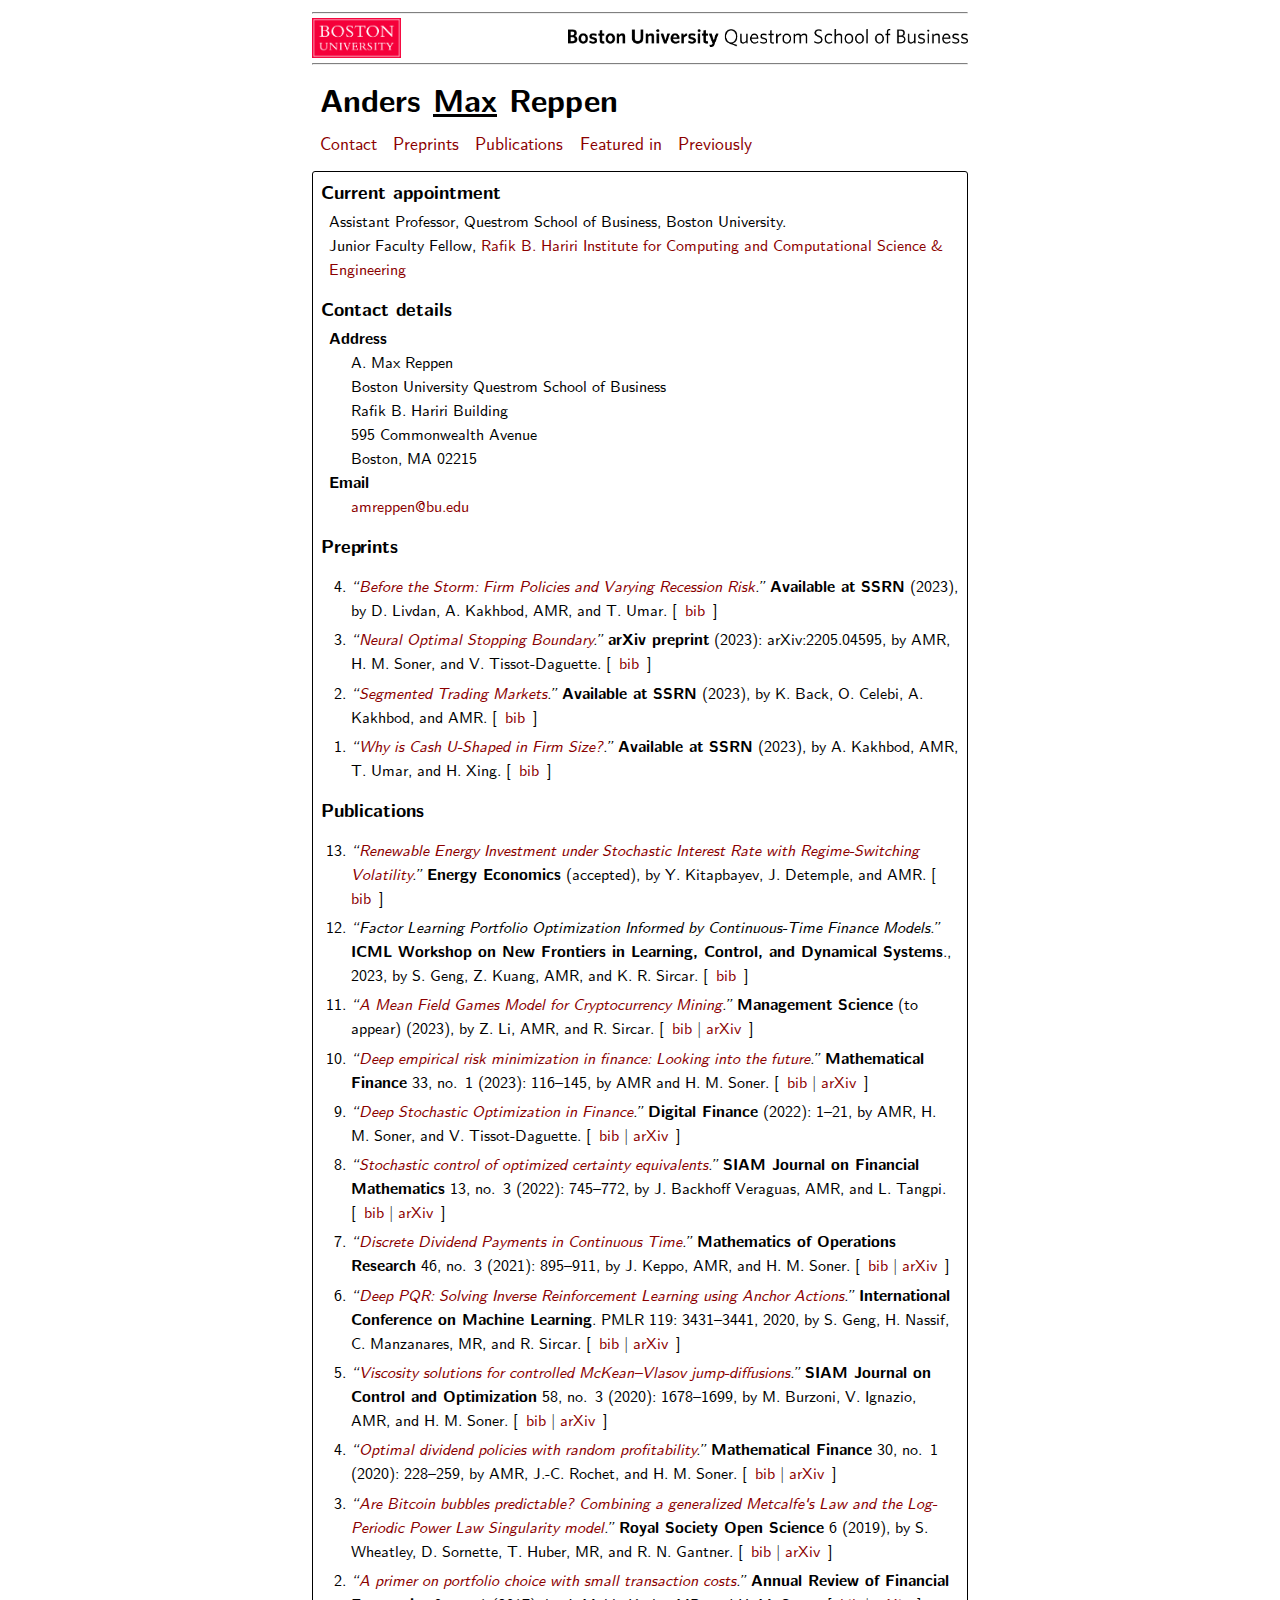
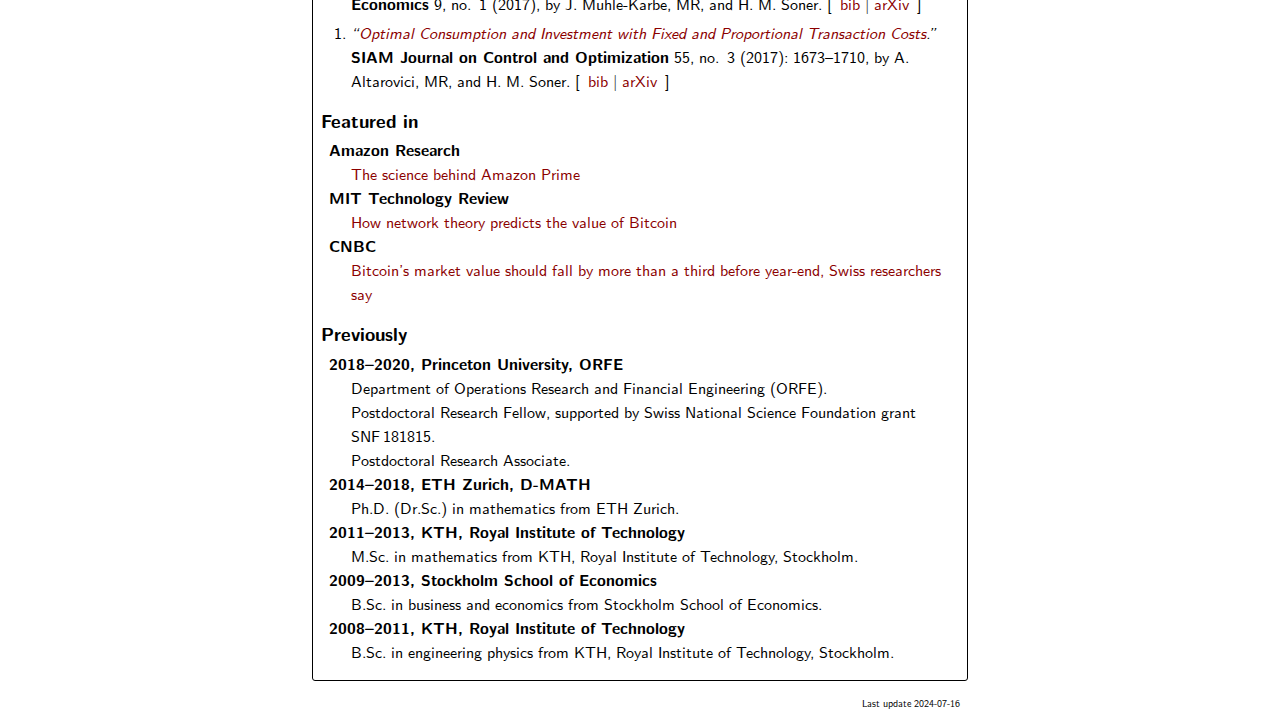
==== commit b1ecdd07: "Added link" ====
--- a/index.html
+++ b/index.html
@@ -103,7 +103,7 @@
 <h3 id="publications">Publications</h3>
 <div class="section_content">
 <ol reversed>
-    <li><span class="publication"><span class="title"><q>Renewable Energy Investment under Stochastic Interest Rate with Regime-Switching Volatility</q></span> <span class="journal">Energy Economics</span> (accepted), by <span class="author">Y. Kitapbayev</span>, <span class="author">J. Detemple</span>, and <span class="author"><span class="I">AMR</span></span>.  [&nbsp;<a class="bib paperlink" href="bib/renewable_inv_interest_VR.bib">bib</a>&nbsp;]</span></li>
+    <li><span class="publication"><span class="title"><q><a href="https://doi.org/10.1016/j.eneco.2024.107734">Renewable Energy Investment under Stochastic Interest Rate with Regime-Switching Volatility</a></q></span> <span class="journal">Energy Economics</span> (accepted), by <span class="author"><a href="https://sites.google.com/view/yerkin-kitapbayev/home">Y. Kitapbayev</a></span>, <span class="author"><a href="https://www.bu.edu/questrom/profile/jerome-detemple/">J. Detemple</a></span>, and <span class="author"><span class="I">AMR</span></span>.  [&nbsp;<a class="bib paperlink" href="bib/renewable_inv_interest_VR.bib">bib</a>&nbsp;]</span></li>
     <li><span class="publication"><span class="title"><q>Factor Learning Portfolio Optimization Informed by Continuous-Time Finance Models</q></span> <span class="booktitle">ICML Workshop on New Frontiers in Learning, Control, and Dynamical Systems</span>., 2023, by <span class="author"><a href="https://www.cs.princeton.edu/~sgeng/">S. Geng</a></span>, <span class="author">Z. Kuang</span>, <span class="author"><span class="I">AMR</span></span>, and <span class="author"><a href="https://www.princeton.edu/~sircar/">K. R. Sircar</a></span>.  [&nbsp;<a class="bib paperlink" href="bib/geng2023factor.bib">bib</a>&nbsp;]</span></li>
     <li><span class="publication"><span class="title"><q><a href="https://pubsonline.informs.org/doi/abs/10.1287/mnsc.2023.4798">A Mean Field Games Model for Cryptocurrency Mining</a></q></span> <span class="journal">Management Science</span> (to appear) (2023), by <span class="author">Z. Li</span>, <span class="author"><span class="I">AMR</span></span>, and <span class="author"><a href="https://www.princeton.edu/~sircar/">R. Sircar</a></span>.  [&nbsp;<a class="bib paperlink" href="bib/mfg_bitcoin.bib">bib</a> | <a class="paperlink" href="https://arxiv.org/abs/1912.01952">arXiv</a>&nbsp;]</span></li>
     <li><span class="publication"><span class="title"><q><a href="http://doi.org/10.1111/mafi.12365">Deep empirical risk minimization in finance: Looking into the future</a></q></span> <span class="journal">Mathematical Finance</span> 33, no.&nbsp;1 (2023): 116–145, by <span class="author"><span class="I">AMR</span></span> and <span class="author"><a href="https://scholar.princeton.edu/soner/">H. M. Soner</a></span>.  [&nbsp;<a class="bib paperlink" href="bib/overlearning.bib">bib</a> | <a class="paperlink" href="https://arxiv.org/abs/2011.09349">arXiv</a>&nbsp;]</span></li>
@@ -160,7 +160,7 @@
 </div>
 
 <footer>
-<div id="last-updated" align="right"><font size="-2">Last update 2024-06-24</font></div>
+<div id="last-updated" align="right"><font size="-2">Last update 2024-07-16</font></div>
 </footer>
 
 </body>
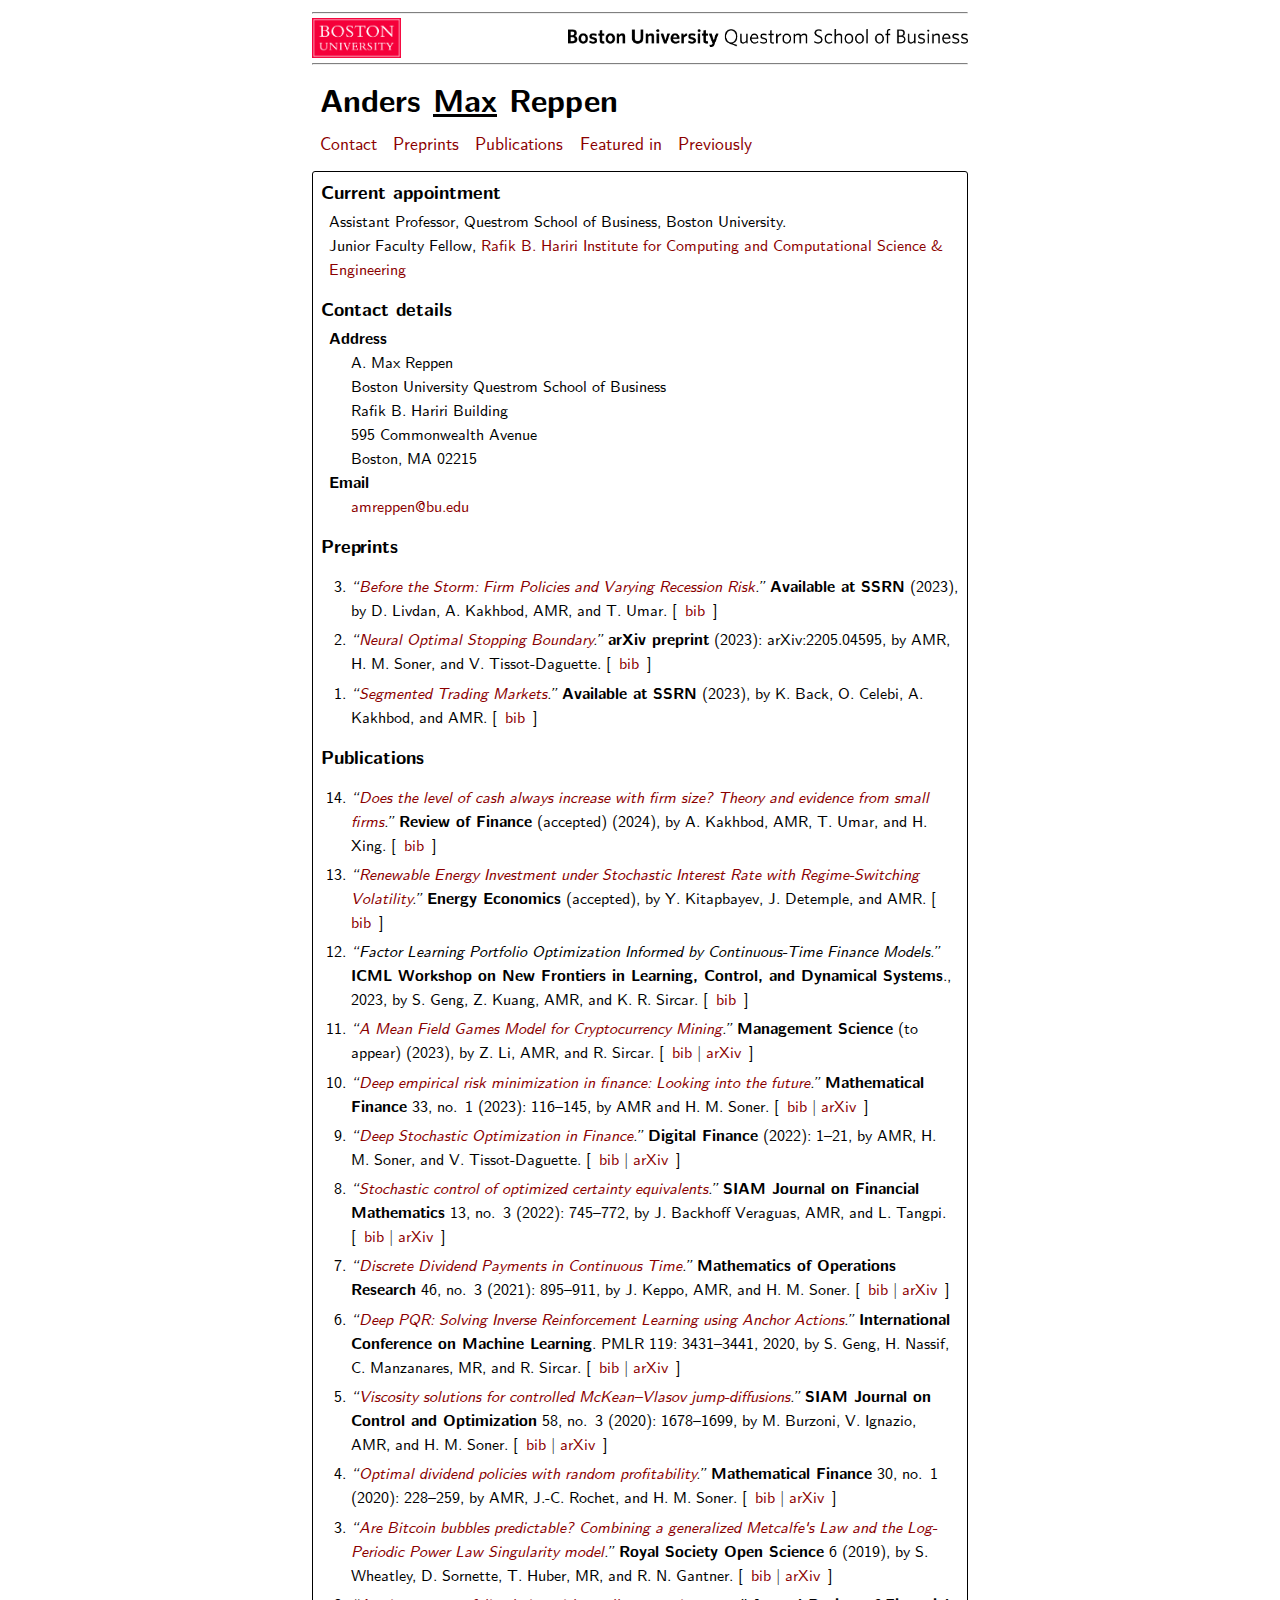
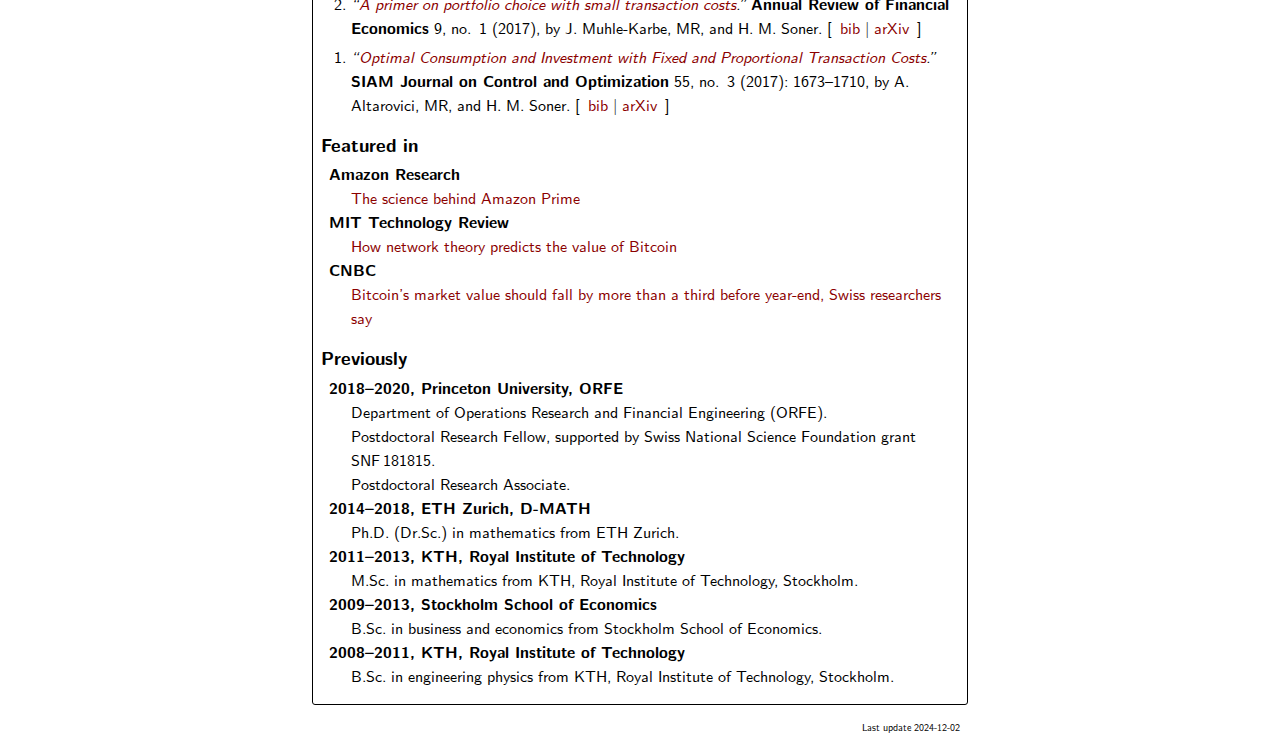
==== commit ff573512: "Accepted cashcap" ====
--- a/index.html
+++ b/index.html
@@ -96,13 +96,13 @@
     <li><span class="publication"><span class="title"><q><a href="https://papers.ssrn.com/sol3/papers.cfm?abstract_id=4385574">Before the Storm: Firm Policies and Varying Recession Risk</a></q></span> <span class="journal">Available at SSRN</span> (2023), by <span class="author">D. Livdan</span>, <span class="author"><a href="http://www.akakhbod.com/">A. Kakhbod</a></span>, <span class="author"><span class="I">AMR</span></span>, and <span class="author"><a href="https://sites.google.com/site/tarikumar/">T. Umar</a></span>.  [&nbsp;<a class="bib paperlink" href="bib/preparing_for_the_storm.bib">bib</a>&nbsp;]</span></li>
     <li><span class="publication"><span class="title"><q><a href="https://arxiv.org/abs/2205.04595">Neural Optimal Stopping Boundary</a></q></span> <span class="journal">arXiv preprint</span> (2023): arXiv:2205.04595, by <span class="author"><span class="I">AMR</span></span>, <span class="author"><a href="https://scholar.princeton.edu/soner/">H. M. Soner</a></span>, and <span class="author"><a href="https://sites.google.com/view/valentintissot-daguette/home">V. Tissot-Daguette</a></span>.  [&nbsp;<a class="bib paperlink" href="bib/neural_stopping_bdry.bib">bib</a>&nbsp;]</span></li>
     <li><span class="publication"><span class="title"><q><a href="https://papers.ssrn.com/sol3/papers.cfm?abstract_id=4119978">Segmented Trading Markets</a></q></span> <span class="journal">Available at SSRN</span> (2023), by <span class="author"><a href="https://business.rice.edu/person/kerry-back">K. Back</a></span>, <span class="author">O. Celebi</span>, <span class="author"><a href="http://www.akakhbod.com/">A. Kakhbod</a></span>, and <span class="author"><span class="I">AMR</span></span>.  [&nbsp;<a class="bib paperlink" href="bib/crypto_venues.bib">bib</a>&nbsp;]</span></li>
-    <li><span class="publication"><span class="title"><q><a href="https://papers.ssrn.com/sol3/papers.cfm?abstract_id=4079159">Why is Cash U-Shaped in Firm Size?</a></q></span> <span class="journal">Available at SSRN</span> (2023), by <span class="author"><a href="http://www.akakhbod.com/">A. Kakhbod</a></span>, <span class="author"><span class="I">AMR</span></span>, <span class="author"><a href="https://sites.google.com/site/tarikumar/">T. Umar</a></span>, and <span class="author"><a href="https://sites.google.com/view/hao-xing/home">H. Xing</a></span>.  [&nbsp;<a class="bib paperlink" href="bib/cashcapmodel.bib">bib</a>&nbsp;]</span></li>
 </ol>
 </div>
 
 <h3 id="publications">Publications</h3>
 <div class="section_content">
 <ol reversed>
+    <li><span class="publication"><span class="title"><q><a href="https://papers.ssrn.com/sol3/papers.cfm?abstract_id=4079159">Does the level of cash always increase with firm size? Theory and evidence from small firms</a></q></span> <span class="journal">Review of Finance</span> (accepted) (2024), by <span class="author"><a href="http://www.akakhbod.com/">A. Kakhbod</a></span>, <span class="author"><span class="I">AMR</span></span>, <span class="author"><a href="https://sites.google.com/site/tarikumar/">T. Umar</a></span>, and <span class="author"><a href="https://sites.google.com/view/hao-xing/home">H. Xing</a></span>.  [&nbsp;<a class="bib paperlink" href="bib/cashcapmodel.bib">bib</a>&nbsp;]</span></li>
     <li><span class="publication"><span class="title"><q><a href="https://doi.org/10.1016/j.eneco.2024.107734">Renewable Energy Investment under Stochastic Interest Rate with Regime-Switching Volatility</a></q></span> <span class="journal">Energy Economics</span> (accepted), by <span class="author"><a href="https://sites.google.com/view/yerkin-kitapbayev/home">Y. Kitapbayev</a></span>, <span class="author"><a href="https://www.bu.edu/questrom/profile/jerome-detemple/">J. Detemple</a></span>, and <span class="author"><span class="I">AMR</span></span>.  [&nbsp;<a class="bib paperlink" href="bib/renewable_inv_interest_VR.bib">bib</a>&nbsp;]</span></li>
     <li><span class="publication"><span class="title"><q>Factor Learning Portfolio Optimization Informed by Continuous-Time Finance Models</q></span> <span class="booktitle">ICML Workshop on New Frontiers in Learning, Control, and Dynamical Systems</span>., 2023, by <span class="author"><a href="https://www.cs.princeton.edu/~sgeng/">S. Geng</a></span>, <span class="author">Z. Kuang</span>, <span class="author"><span class="I">AMR</span></span>, and <span class="author"><a href="https://www.princeton.edu/~sircar/">K. R. Sircar</a></span>.  [&nbsp;<a class="bib paperlink" href="bib/geng2023factor.bib">bib</a>&nbsp;]</span></li>
     <li><span class="publication"><span class="title"><q><a href="https://pubsonline.informs.org/doi/abs/10.1287/mnsc.2023.4798">A Mean Field Games Model for Cryptocurrency Mining</a></q></span> <span class="journal">Management Science</span> (to appear) (2023), by <span class="author">Z. Li</span>, <span class="author"><span class="I">AMR</span></span>, and <span class="author"><a href="https://www.princeton.edu/~sircar/">R. Sircar</a></span>.  [&nbsp;<a class="bib paperlink" href="bib/mfg_bitcoin.bib">bib</a> | <a class="paperlink" href="https://arxiv.org/abs/1912.01952">arXiv</a>&nbsp;]</span></li>
@@ -160,7 +160,7 @@
 </div>
 
 <footer>
-<div id="last-updated" align="right"><font size="-2">Last update 2024-07-16</font></div>
+<div id="last-updated" align="right"><font size="-2">Last update 2024-12-02</font></div>
 </footer>
 
 </body>
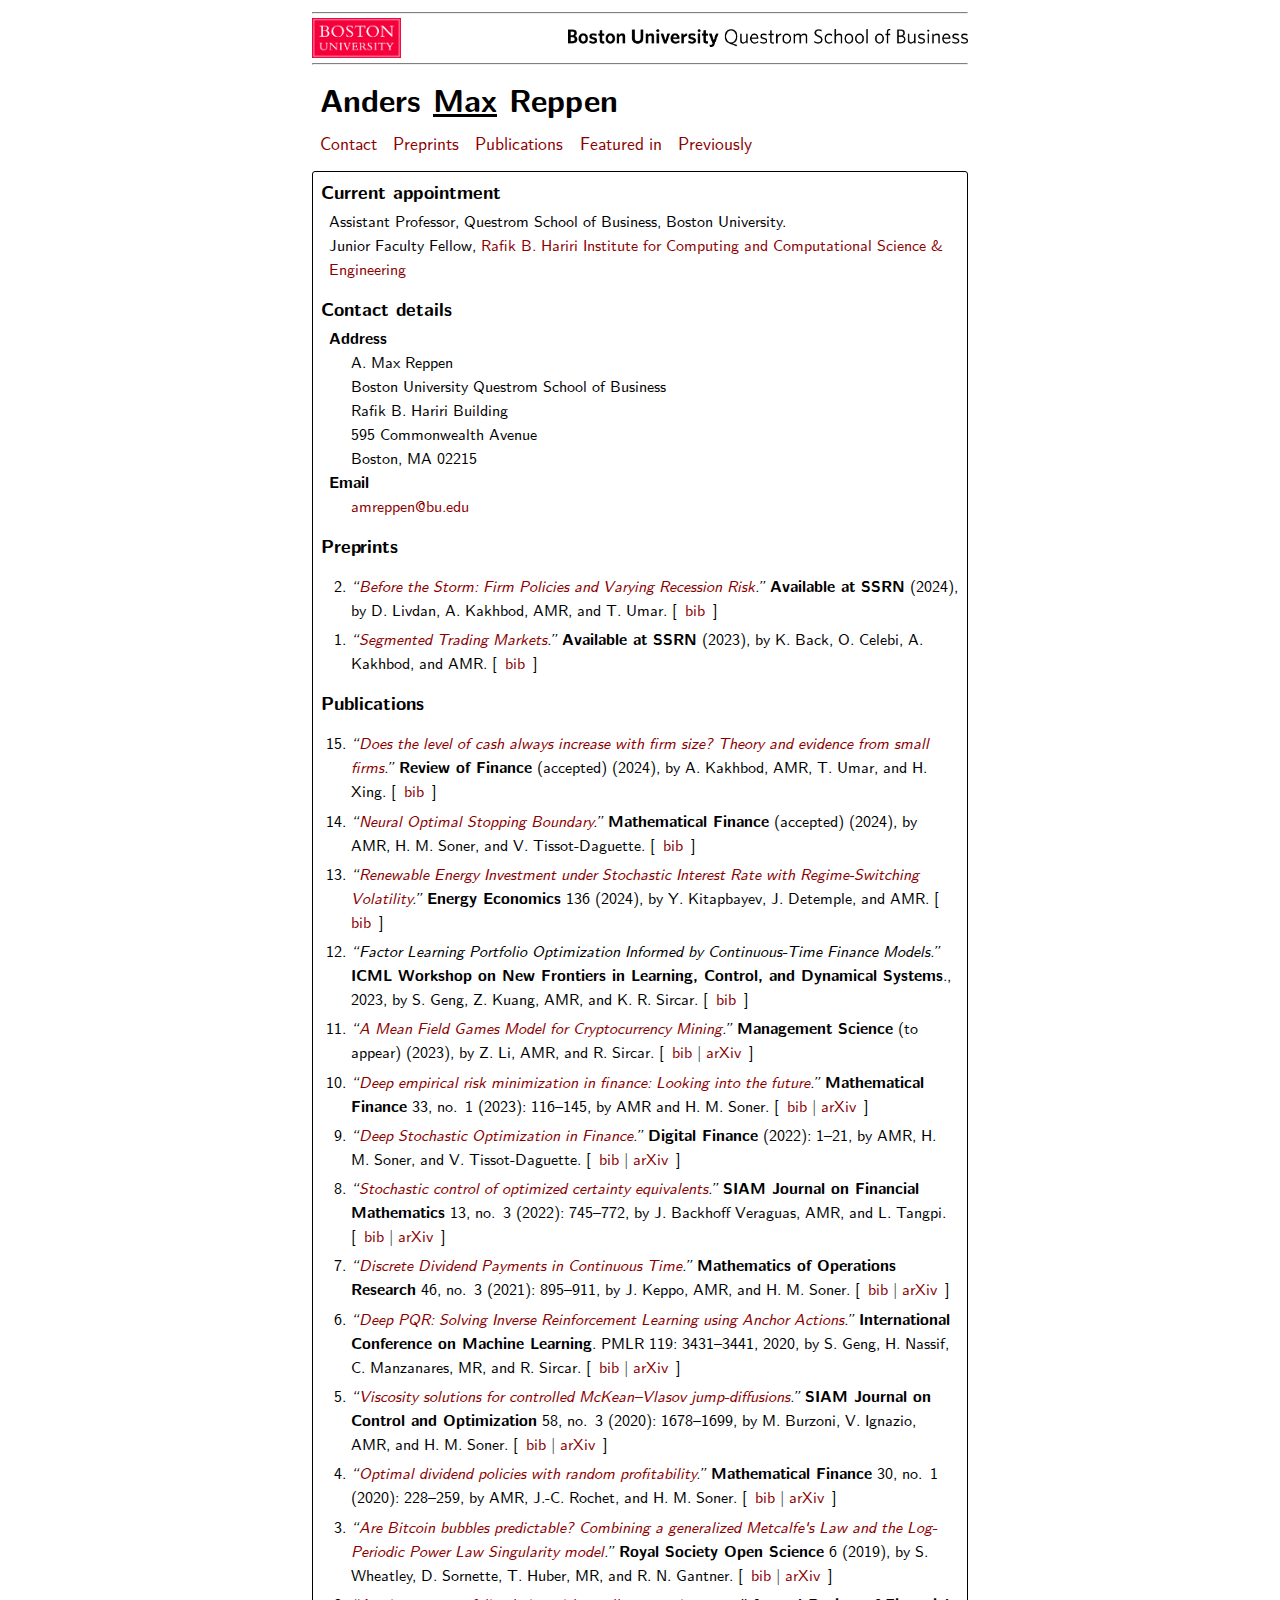
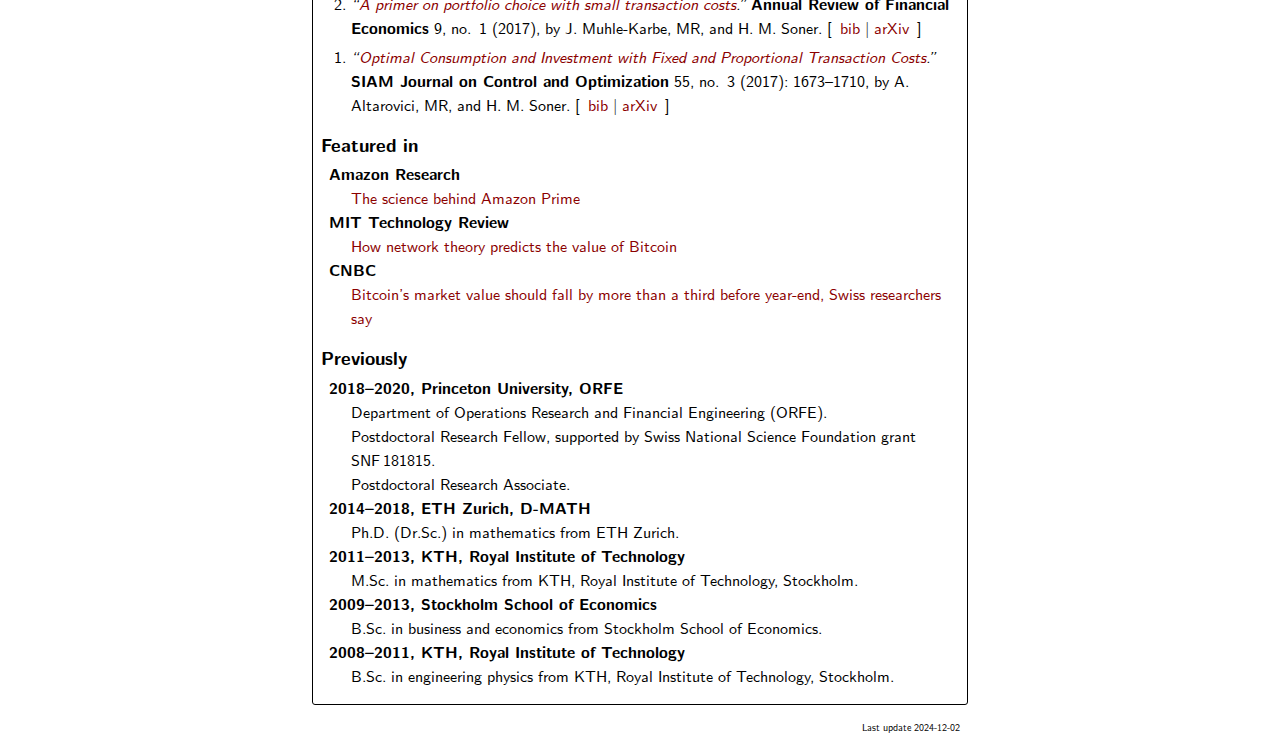
==== commit 77e63292: "Updates" ====
--- a/index.html
+++ b/index.html
@@ -93,8 +93,7 @@
 <h3 id="preprints">Preprints</h3>
 <div class="section_content">
 <ol reversed>
-    <li><span class="publication"><span class="title"><q><a href="https://papers.ssrn.com/sol3/papers.cfm?abstract_id=4385574">Before the Storm: Firm Policies and Varying Recession Risk</a></q></span> <span class="journal">Available at SSRN</span> (2023), by <span class="author">D. Livdan</span>, <span class="author"><a href="http://www.akakhbod.com/">A. Kakhbod</a></span>, <span class="author"><span class="I">AMR</span></span>, and <span class="author"><a href="https://sites.google.com/site/tarikumar/">T. Umar</a></span>.  [&nbsp;<a class="bib paperlink" href="bib/preparing_for_the_storm.bib">bib</a>&nbsp;]</span></li>
-    <li><span class="publication"><span class="title"><q><a href="https://arxiv.org/abs/2205.04595">Neural Optimal Stopping Boundary</a></q></span> <span class="journal">arXiv preprint</span> (2023): arXiv:2205.04595, by <span class="author"><span class="I">AMR</span></span>, <span class="author"><a href="https://scholar.princeton.edu/soner/">H. M. Soner</a></span>, and <span class="author"><a href="https://sites.google.com/view/valentintissot-daguette/home">V. Tissot-Daguette</a></span>.  [&nbsp;<a class="bib paperlink" href="bib/neural_stopping_bdry.bib">bib</a>&nbsp;]</span></li>
+    <li><span class="publication"><span class="title"><q><a href="https://papers.ssrn.com/sol3/papers.cfm?abstract_id=4385574">Before the Storm: Firm Policies and Varying Recession Risk</a></q></span> <span class="journal">Available at SSRN</span> (2024), by <span class="author">D. Livdan</span>, <span class="author"><a href="http://www.akakhbod.com/">A. Kakhbod</a></span>, <span class="author"><span class="I">AMR</span></span>, and <span class="author"><a href="https://sites.google.com/site/tarikumar/">T. Umar</a></span>.  [&nbsp;<a class="bib paperlink" href="bib/preparing_for_the_storm.bib">bib</a>&nbsp;]</span></li>
     <li><span class="publication"><span class="title"><q><a href="https://papers.ssrn.com/sol3/papers.cfm?abstract_id=4119978">Segmented Trading Markets</a></q></span> <span class="journal">Available at SSRN</span> (2023), by <span class="author"><a href="https://business.rice.edu/person/kerry-back">K. Back</a></span>, <span class="author">O. Celebi</span>, <span class="author"><a href="http://www.akakhbod.com/">A. Kakhbod</a></span>, and <span class="author"><span class="I">AMR</span></span>.  [&nbsp;<a class="bib paperlink" href="bib/crypto_venues.bib">bib</a>&nbsp;]</span></li>
 </ol>
 </div>
@@ -103,7 +102,8 @@
 <div class="section_content">
 <ol reversed>
     <li><span class="publication"><span class="title"><q><a href="https://papers.ssrn.com/sol3/papers.cfm?abstract_id=4079159">Does the level of cash always increase with firm size? Theory and evidence from small firms</a></q></span> <span class="journal">Review of Finance</span> (accepted) (2024), by <span class="author"><a href="http://www.akakhbod.com/">A. Kakhbod</a></span>, <span class="author"><span class="I">AMR</span></span>, <span class="author"><a href="https://sites.google.com/site/tarikumar/">T. Umar</a></span>, and <span class="author"><a href="https://sites.google.com/view/hao-xing/home">H. Xing</a></span>.  [&nbsp;<a class="bib paperlink" href="bib/cashcapmodel.bib">bib</a>&nbsp;]</span></li>
-    <li><span class="publication"><span class="title"><q><a href="https://doi.org/10.1016/j.eneco.2024.107734">Renewable Energy Investment under Stochastic Interest Rate with Regime-Switching Volatility</a></q></span> <span class="journal">Energy Economics</span> (accepted), by <span class="author"><a href="https://sites.google.com/view/yerkin-kitapbayev/home">Y. Kitapbayev</a></span>, <span class="author"><a href="https://www.bu.edu/questrom/profile/jerome-detemple/">J. Detemple</a></span>, and <span class="author"><span class="I">AMR</span></span>.  [&nbsp;<a class="bib paperlink" href="bib/renewable_inv_interest_VR.bib">bib</a>&nbsp;]</span></li>
+    <li><span class="publication"><span class="title"><q><a href="https://arxiv.org/abs/2205.04595">Neural Optimal Stopping Boundary</a></q></span> <span class="journal">Mathematical Finance</span> (accepted) (2024), by <span class="author"><span class="I">AMR</span></span>, <span class="author"><a href="https://scholar.princeton.edu/soner/">H. M. Soner</a></span>, and <span class="author"><a href="https://sites.google.com/view/valentintissot-daguette/home">V. Tissot-Daguette</a></span>.  [&nbsp;<a class="bib paperlink" href="bib/neural_stopping_bdry.bib">bib</a>&nbsp;]</span></li>
+    <li><span class="publication"><span class="title"><q><a href="https://doi.org/10.1016/j.eneco.2024.107734">Renewable Energy Investment under Stochastic Interest Rate with Regime-Switching Volatility</a></q></span> <span class="journal">Energy Economics</span> 136 (2024), by <span class="author"><a href="https://sites.google.com/view/yerkin-kitapbayev/home">Y. Kitapbayev</a></span>, <span class="author"><a href="https://www.bu.edu/questrom/profile/jerome-detemple/">J. Detemple</a></span>, and <span class="author"><span class="I">AMR</span></span>.  [&nbsp;<a class="bib paperlink" href="bib/renewable_inv_interest_VR.bib">bib</a>&nbsp;]</span></li>
     <li><span class="publication"><span class="title"><q>Factor Learning Portfolio Optimization Informed by Continuous-Time Finance Models</q></span> <span class="booktitle">ICML Workshop on New Frontiers in Learning, Control, and Dynamical Systems</span>., 2023, by <span class="author"><a href="https://www.cs.princeton.edu/~sgeng/">S. Geng</a></span>, <span class="author">Z. Kuang</span>, <span class="author"><span class="I">AMR</span></span>, and <span class="author"><a href="https://www.princeton.edu/~sircar/">K. R. Sircar</a></span>.  [&nbsp;<a class="bib paperlink" href="bib/geng2023factor.bib">bib</a>&nbsp;]</span></li>
     <li><span class="publication"><span class="title"><q><a href="https://pubsonline.informs.org/doi/abs/10.1287/mnsc.2023.4798">A Mean Field Games Model for Cryptocurrency Mining</a></q></span> <span class="journal">Management Science</span> (to appear) (2023), by <span class="author">Z. Li</span>, <span class="author"><span class="I">AMR</span></span>, and <span class="author"><a href="https://www.princeton.edu/~sircar/">R. Sircar</a></span>.  [&nbsp;<a class="bib paperlink" href="bib/mfg_bitcoin.bib">bib</a> | <a class="paperlink" href="https://arxiv.org/abs/1912.01952">arXiv</a>&nbsp;]</span></li>
     <li><span class="publication"><span class="title"><q><a href="http://doi.org/10.1111/mafi.12365">Deep empirical risk minimization in finance: Looking into the future</a></q></span> <span class="journal">Mathematical Finance</span> 33, no.&nbsp;1 (2023): 116–145, by <span class="author"><span class="I">AMR</span></span> and <span class="author"><a href="https://scholar.princeton.edu/soner/">H. M. Soner</a></span>.  [&nbsp;<a class="bib paperlink" href="bib/overlearning.bib">bib</a> | <a class="paperlink" href="https://arxiv.org/abs/2011.09349">arXiv</a>&nbsp;]</span></li>
